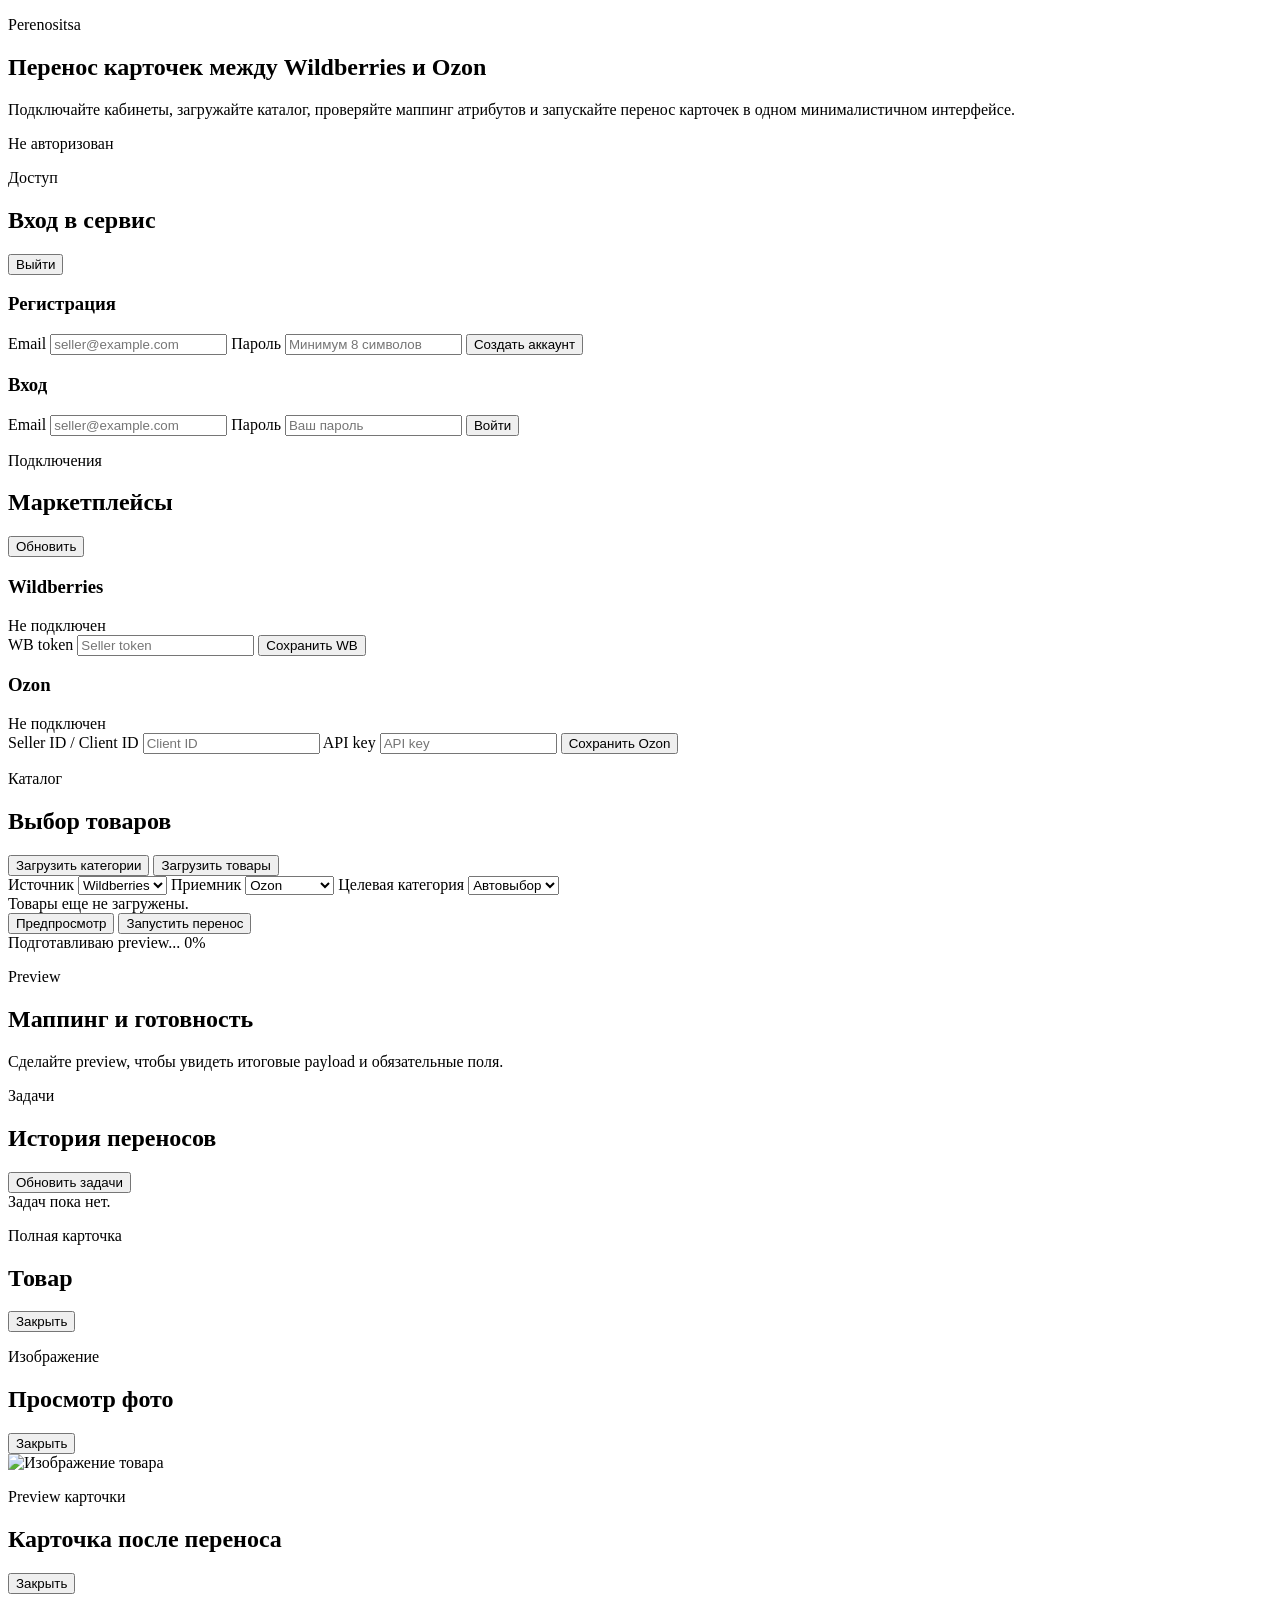
==== app/static/index.html @ 12fd237d "Initial commit" ====
<!doctype html>
<html lang="ru">
  <head>
    <meta charset="utf-8" />
    <meta name="viewport" content="width=device-width, initial-scale=1" />
    <title>Perenositsa</title>
    <link rel="stylesheet" href="/static/app.css?v=9" />
  </head>
  <body>
    <div class="page-glow page-glow-left"></div>
    <div class="page-glow page-glow-right"></div>

    <main class="app-shell">
      <section class="hero">
        <div class="hero-copy">
          <p class="eyebrow">Perenositsa</p>
          <h1>Перенос карточек между Wildberries и Ozon</h1>
          <p class="hero-text">
            Подключайте кабинеты, загружайте каталог, проверяйте маппинг атрибутов и запускайте перенос
            карточек в одном минималистичном интерфейсе.
          </p>
        </div>
        <div class="hero-status" id="sessionStatus">Не авторизован</div>
      </section>

      <section class="panel auth-panel" id="authPanel">
        <div class="panel-head">
          <div>
            <p class="panel-kicker">Доступ</p>
            <h2>Вход в сервис</h2>
          </div>
          <button class="ghost-button hidden" id="logoutButton" type="button">Выйти</button>
        </div>

        <div class="auth-grid">
          <form class="form-card" id="registerForm">
            <h3>Регистрация</h3>
            <label>
              <span>Email</span>
              <input name="email" type="email" placeholder="seller@example.com" required />
            </label>
            <label>
              <span>Пароль</span>
              <input name="password" type="password" placeholder="Минимум 8 символов" required />
            </label>
            <button class="primary-button" type="submit">Создать аккаунт</button>
          </form>

          <form class="form-card" id="loginForm">
            <h3>Вход</h3>
            <label>
              <span>Email</span>
              <input name="email" type="email" placeholder="seller@example.com" required />
            </label>
            <label>
              <span>Пароль</span>
              <input name="password" type="password" placeholder="Ваш пароль" required />
            </label>
            <button class="secondary-button" type="submit">Войти</button>
          </form>
        </div>
      </section>

      <section class="workspace hidden" id="workspace">
        <section class="panel">
          <div class="panel-head">
            <div>
              <p class="panel-kicker">Подключения</p>
              <h2>Маркетплейсы</h2>
            </div>
            <button class="ghost-button" id="refreshConnectionsButton" type="button">Обновить</button>
          </div>

          <div class="cards-grid">
            <article class="credential-card">
              <div class="marketplace-line">
                <h3>Wildberries</h3>
                <span class="badge badge-neutral" id="wbConnectionBadge">Не подключен</span>
              </div>
              <form id="wbConnectionForm">
                <label>
                  <span>WB token</span>
                  <input name="token" type="password" placeholder="Seller token" required />
                </label>
                <button class="primary-button" type="submit">Сохранить WB</button>
              </form>
              <div class="masked-value" id="wbMasked"></div>
            </article>

            <article class="credential-card">
              <div class="marketplace-line">
                <h3>Ozon</h3>
                <span class="badge badge-neutral" id="ozonConnectionBadge">Не подключен</span>
              </div>
              <form id="ozonConnectionForm">
                <label>
                  <span>Seller ID / Client ID</span>
                  <input name="client_id" type="text" placeholder="Client ID" required />
                </label>
                <label>
                  <span>API key</span>
                  <input name="api_key" type="password" placeholder="API key" required />
                </label>
                <button class="primary-button" type="submit">Сохранить Ozon</button>
              </form>
              <div class="masked-value" id="ozonMasked"></div>
            </article>
          </div>
        </section>

        <section class="panel">
          <div class="panel-head">
            <div>
              <p class="panel-kicker">Каталог</p>
              <h2>Выбор товаров</h2>
            </div>
            <div class="inline-actions">
              <button class="ghost-button" id="loadCategoriesButton" type="button">Загрузить категории</button>
              <button class="primary-button" id="loadProductsButton" type="button">Загрузить товары</button>
            </div>
          </div>

          <div class="toolbar-grid">
            <label>
              <span>Источник</span>
              <select id="sourceMarketplace">
                <option value="wb">Wildberries</option>
                <option value="ozon">Ozon</option>
              </select>
            </label>
            <label>
              <span>Приемник</span>
              <select id="targetMarketplace">
                <option value="ozon">Ozon</option>
                <option value="wb">Wildberries</option>
              </select>
            </label>
            <label>
              <span>Целевая категория</span>
              <select id="targetCategorySelect">
                <option value="">Автовыбор</option>
              </select>
            </label>
          </div>

          <div class="selection-bar">
            <div id="catalogSummary">Товары еще не загружены.</div>
            <div class="inline-actions">
              <button class="ghost-button" id="previewButton" type="button">Предпросмотр</button>
              <button class="primary-button" id="launchButton" type="button">Запустить перенос</button>
            </div>
          </div>

          <div class="progress-panel hidden" id="previewProgressPanel" aria-live="polite">
            <div class="progress-line">
              <div class="progress-fill" id="previewProgressFill"></div>
            </div>
            <div class="progress-meta">
              <span id="previewProgressText">Подготавливаю preview...</span>
              <span id="previewProgressValue">0%</span>
            </div>
          </div>
          <div class="product-grid" id="productGrid"></div>
        </section>

        <section class="panel">
          <div class="panel-head">
            <div>
              <p class="panel-kicker">Preview</p>
              <h2>Маппинг и готовность</h2>
            </div>
          </div>
          <div class="preview-list" id="previewList">
            <div class="empty-state">Сделайте preview, чтобы увидеть итоговые payload и обязательные поля.</div>
          </div>
        </section>

        <section class="panel">
          <div class="panel-head">
            <div>
              <p class="panel-kicker">Задачи</p>
              <h2>История переносов</h2>
            </div>
            <button class="ghost-button" id="refreshJobsButton" type="button">Обновить задачи</button>
          </div>
          <div class="jobs-list" id="jobsList">
            <div class="empty-state">Задач пока нет.</div>
          </div>
        </section>
      </section>
    </main>

    <section class="modal hidden" id="productModal">
      <div class="modal-backdrop" id="modalBackdrop"></div>
      <div class="modal-card">
        <div class="panel-head">
          <div>
            <p class="panel-kicker">Полная карточка</p>
            <h2 id="modalTitle">Товар</h2>
          </div>
          <button class="ghost-button" id="closeModalButton" type="button">Закрыть</button>
        </div>
        <div class="modal-content" id="modalContent"></div>
      </div>
    </section>

    <section class="modal hidden" id="imageModal">
      <div class="modal-backdrop" id="imageModalBackdrop"></div>
      <div class="modal-card image-modal-card">
        <div class="panel-head">
          <div>
            <p class="panel-kicker">Изображение</p>
            <h2>Просмотр фото</h2>
          </div>
          <button class="ghost-button" id="closeImageModalButton" type="button">Закрыть</button>
        </div>
        <img class="zoomed-image" id="zoomedImage" alt="Изображение товара" />
      </div>
    </section>

    <aside class="toast hidden" id="toast"></aside>

    <section class="modal hidden" id="previewCardModal">
      <div class="modal-backdrop" id="previewCardBackdrop"></div>
      <div class="modal-card">
        <div class="panel-head">
          <div>
            <p class="panel-kicker">Preview карточки</p>
            <h2 id="previewCardTitle">Карточка после переноса</h2>
          </div>
          <button class="ghost-button" id="closePreviewCardButton" type="button">Закрыть</button>
        </div>
        <div class="modal-content" id="previewCardContent"></div>
      </div>
    </section>

    <script src="/static/app.js?v=14"></script>
  </body>
</html>
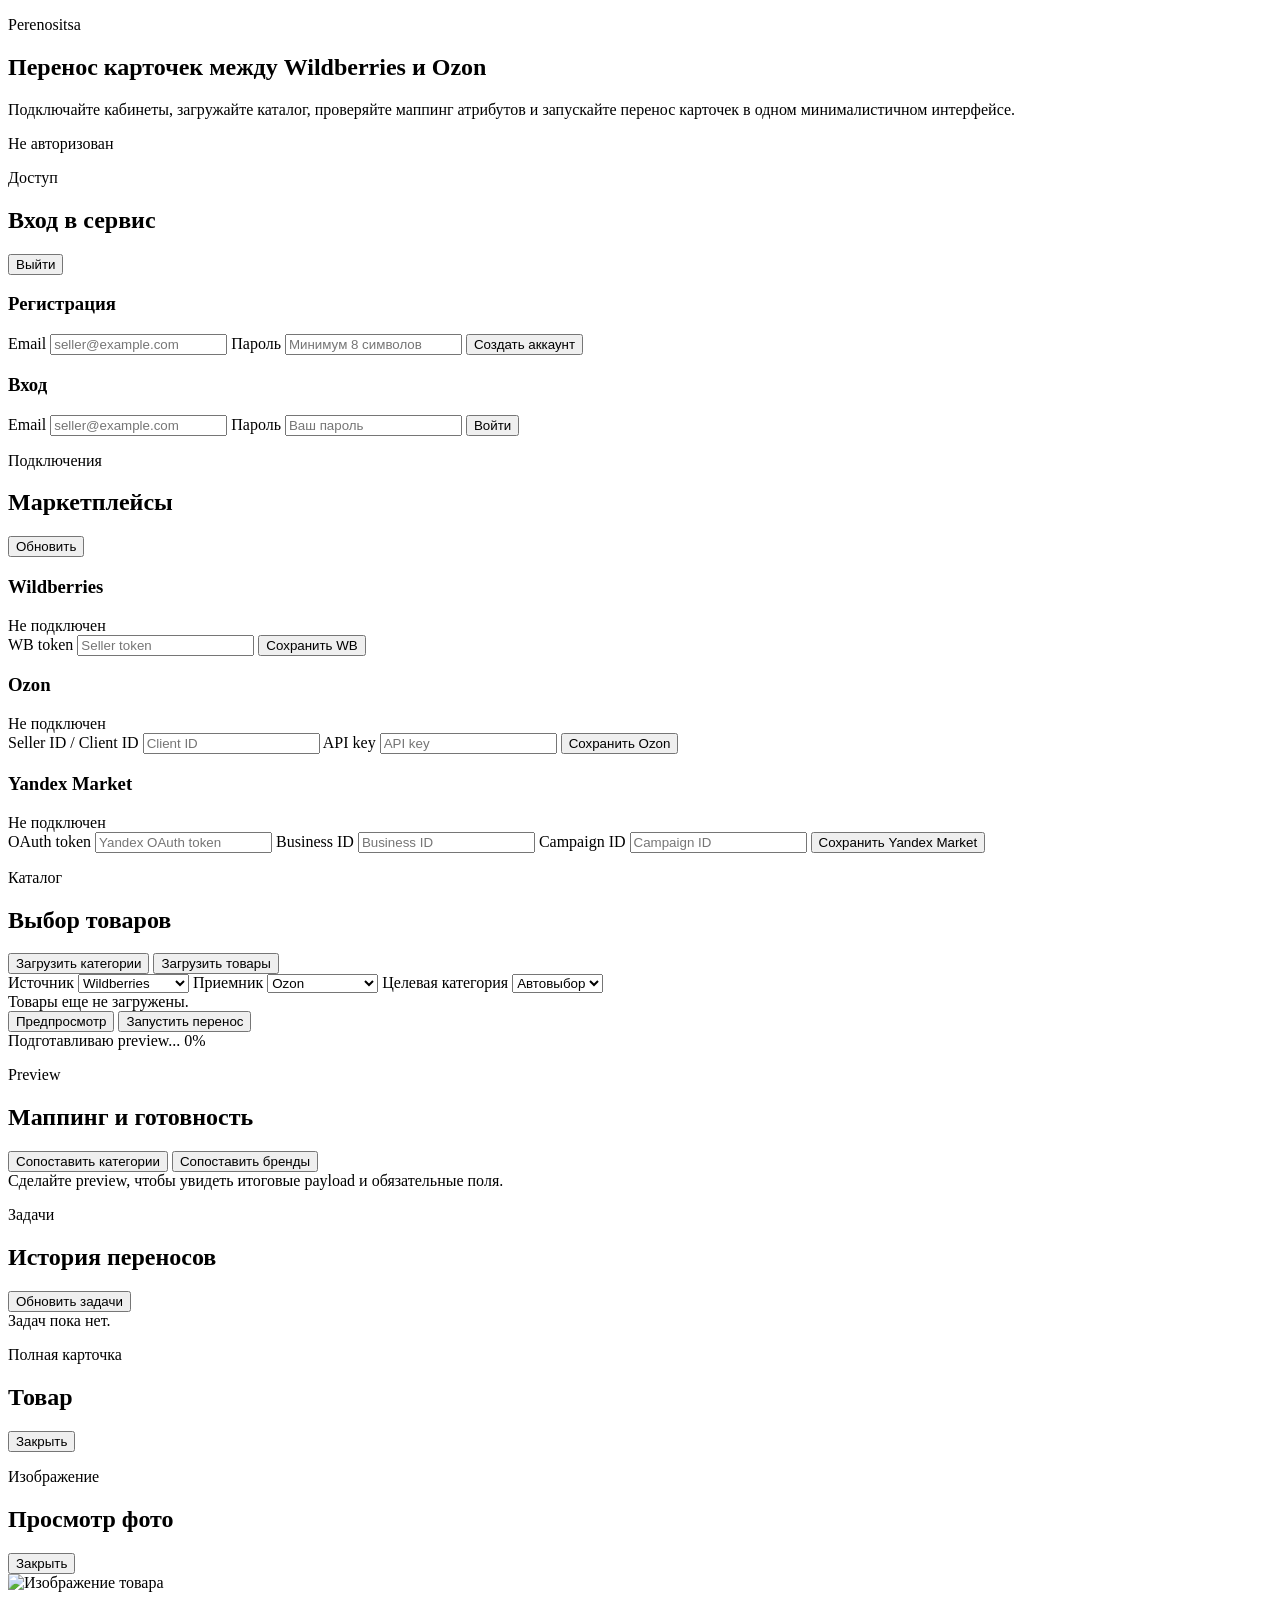
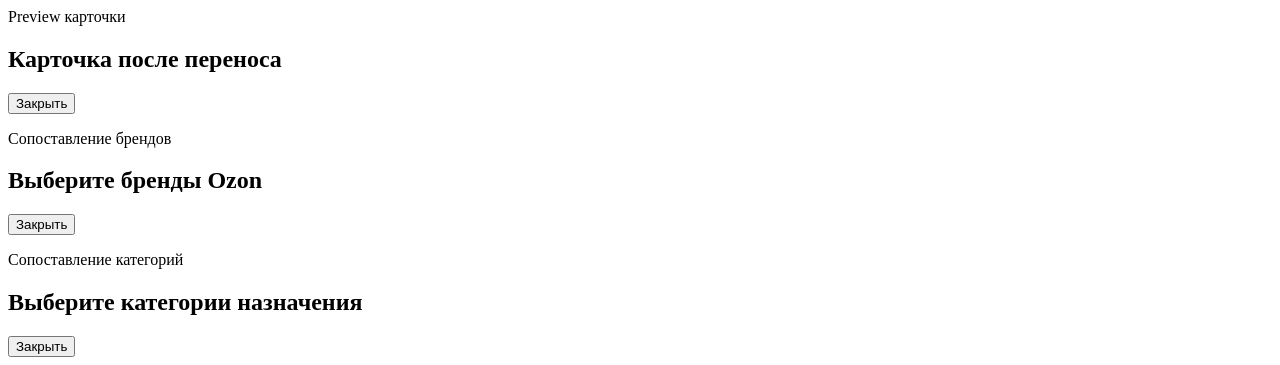
==== commit 0e161e86: "Обновить README и закоммитить" ====
--- a/app/static/index.html
+++ b/app/static/index.html
@@ -4,7 +4,7 @@
     <meta charset="utf-8" />
     <meta name="viewport" content="width=device-width, initial-scale=1" />
     <title>Perenositsa</title>
-    <link rel="stylesheet" href="/static/app.css?v=9" />
+    <link rel="stylesheet" href="/static/app.css?v=11" />
   </head>
   <body>
     <div class="page-glow page-glow-left"></div>
@@ -105,6 +105,29 @@
               </form>
               <div class="masked-value" id="ozonMasked"></div>
             </article>
+
+            <article class="credential-card">
+              <div class="marketplace-line">
+                <h3>Yandex Market</h3>
+                <span class="badge badge-neutral" id="yandexMarketConnectionBadge">Не подключен</span>
+              </div>
+              <form id="yandexMarketConnectionForm">
+                <label>
+                  <span>OAuth token</span>
+                  <input name="token" type="password" placeholder="Yandex OAuth token" required />
+                </label>
+                <label>
+                  <span>Business ID</span>
+                  <input name="business_id" type="number" inputmode="numeric" placeholder="Business ID" required />
+                </label>
+                <label>
+                  <span>Campaign ID</span>
+                  <input name="campaign_id" type="number" inputmode="numeric" placeholder="Campaign ID" required />
+                </label>
+                <button class="primary-button" type="submit">Сохранить Yandex Market</button>
+              </form>
+              <div class="masked-value" id="yandexMarketMasked"></div>
+            </article>
           </div>
         </section>
 
@@ -126,6 +149,7 @@
               <select id="sourceMarketplace">
                 <option value="wb">Wildberries</option>
                 <option value="ozon">Ozon</option>
+                <option value="yandex_market">Yandex Market</option>
               </select>
             </label>
             <label>
@@ -133,6 +157,7 @@
               <select id="targetMarketplace">
                 <option value="ozon">Ozon</option>
                 <option value="wb">Wildberries</option>
+                <option value="yandex_market">Yandex Market</option>
               </select>
             </label>
             <label>
@@ -169,6 +194,10 @@
               <p class="panel-kicker">Preview</p>
               <h2>Маппинг и готовность</h2>
             </div>
+            <div class="inline-actions">
+              <button class="secondary-button hidden" id="categoryMappingButton" type="button">Сопоставить категории</button>
+              <button class="secondary-button hidden" id="brandMappingButton" type="button">Сопоставить бренды</button>
+            </div>
           </div>
           <div class="preview-list" id="previewList">
             <div class="empty-state">Сделайте preview, чтобы увидеть итоговые payload и обязательные поля.</div>
@@ -234,6 +263,34 @@
       </div>
     </section>
 
-    <script src="/static/app.js?v=14"></script>
+    <section class="modal hidden" id="brandMappingModal">
+      <div class="modal-backdrop" id="brandMappingBackdrop"></div>
+      <div class="modal-card">
+        <div class="panel-head">
+          <div>
+            <p class="panel-kicker">Сопоставление брендов</p>
+            <h2 id="brandMappingTitle">Выберите бренды Ozon</h2>
+          </div>
+          <button class="ghost-button" id="closeBrandMappingButton" type="button">Закрыть</button>
+        </div>
+        <div class="modal-content" id="brandMappingContent"></div>
+      </div>
+    </section>
+
+    <section class="modal hidden" id="categoryMappingModal">
+      <div class="modal-backdrop" id="categoryMappingBackdrop"></div>
+      <div class="modal-card">
+        <div class="panel-head">
+          <div>
+            <p class="panel-kicker">Сопоставление категорий</p>
+            <h2 id="categoryMappingTitle">Выберите категории назначения</h2>
+          </div>
+          <button class="ghost-button" id="closeCategoryMappingButton" type="button">Закрыть</button>
+        </div>
+        <div class="modal-content" id="categoryMappingContent"></div>
+      </div>
+    </section>
+
+    <script src="/static/app.js?v=16"></script>
   </body>
 </html>
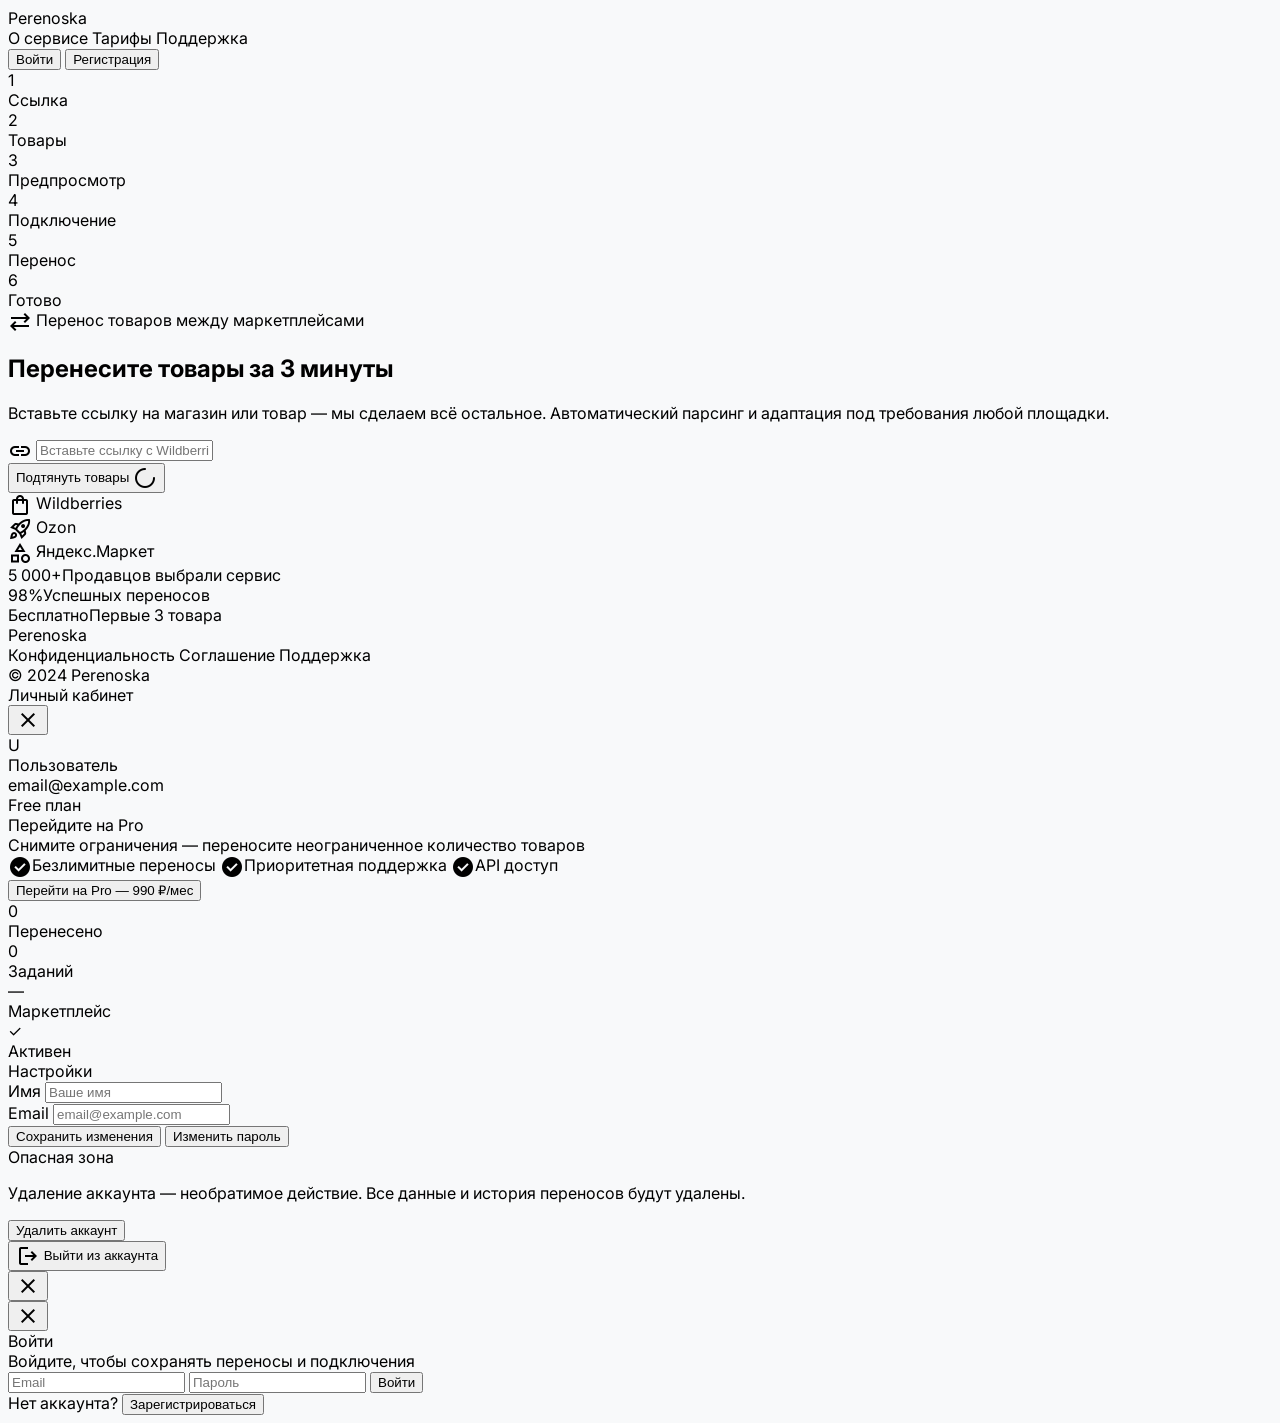
==== commit eef2d009: "feat: добавить публичный fetch, редизайн UI и OAuth-авторизацию Ozon - Новый эндпоинт POST /api/v1/p" ====
--- a/app/static/index.html
+++ b/app/static/index.html
@@ -1,296 +1,1204 @@
-<!doctype html>
-<html lang="ru">
-  <head>
-    <meta charset="utf-8" />
-    <meta name="viewport" content="width=device-width, initial-scale=1" />
-    <title>Perenositsa</title>
-    <link rel="stylesheet" href="/static/app.css?v=11" />
-  </head>
-  <body>
-    <div class="page-glow page-glow-left"></div>
-    <div class="page-glow page-glow-right"></div>
-
-    <main class="app-shell">
-      <section class="hero">
-        <div class="hero-copy">
-          <p class="eyebrow">Perenositsa</p>
-          <h1>Перенос карточек между Wildberries и Ozon</h1>
-          <p class="hero-text">
-            Подключайте кабинеты, загружайте каталог, проверяйте маппинг атрибутов и запускайте перенос
-            карточек в одном минималистичном интерфейсе.
+<!DOCTYPE html>
+<html lang="ru" class="light">
+<head>
+<meta charset="utf-8"/>
+<meta name="viewport" content="width=device-width, initial-scale=1.0"/>
+<title>Perenoska — Перенос товаров между маркетплейсами</title>
+<script src="https://cdn.tailwindcss.com?plugins=forms,container-queries"></script>
+<link href="https://fonts.googleapis.com/css2?family=Inter:wght@300;400;500;600;700;800;900&display=swap" rel="stylesheet"/>
+<link href="https://fonts.googleapis.com/css2?family=Material+Symbols+Outlined:wght,FILL@100..700,0..1&display=swap" rel="stylesheet"/>
+<script id="tailwind-config">
+  tailwind.config = {
+    darkMode: "class",
+    theme: {
+      extend: {
+        colors: {
+          "primary": "#4648d4",
+          "primary-container": "#6063ee",
+          "primary-fixed": "#e1e0ff",
+          "primary-fixed-dim": "#c0c1ff",
+          "on-primary": "#ffffff",
+          "on-primary-fixed": "#07006c",
+          "on-primary-fixed-variant": "#2f2ebe",
+          "secondary": "#6b38d4",
+          "secondary-container": "#8455ef",
+          "secondary-fixed": "#e9ddff",
+          "on-secondary": "#ffffff",
+          "on-secondary-fixed": "#23005c",
+          "background": "#f8f9fa",
+          "surface": "#f8f9fa",
+          "surface-container": "#edeeef",
+          "surface-container-low": "#f3f4f5",
+          "surface-container-high": "#e7e8e9",
+          "surface-container-highest": "#e1e3e4",
+          "surface-container-lowest": "#ffffff",
+          "on-surface": "#191c1d",
+          "on-surface-variant": "#464554",
+          "outline": "#767586",
+          "outline-variant": "#c7c4d7",
+          "inverse-primary": "#c0c1ff",
+        },
+        fontFamily: { "headline": ["Inter"], "body": ["Inter"], "label": ["Inter"] },
+        borderRadius: {"DEFAULT": "0.25rem", "lg": "0.5rem", "xl": "0.75rem", "full": "9999px"},
+      },
+    },
+  }
+</script>
+<style>
+  body { font-family: 'Inter', sans-serif; background-color: #f8f9fa; }
+  .material-symbols-outlined { font-variation-settings: 'FILL' 0, 'wght' 400, 'GRAD' 0, 'opsz' 24; vertical-align: middle; }
+  .screen { display: none; }
+  .screen.active { display: block; }
+  .screen:not(.active) .fixed, .screen:not(.active) [class*="fixed"] { pointer-events: none !important; visibility: hidden !important; }
+  .progress-ring-circle { transition: stroke-dashoffset 0.5s ease; transform: rotate(-90deg); transform-origin: 50% 50%; }
+  @keyframes spin { to { transform: rotate(360deg); } }
+  .animate-spin { animation: spin 1s linear infinite; }
+  @keyframes pulse { 0%,100%{opacity:1} 50%{opacity:.5} }
+  .animate-pulse { animation: pulse 2s cubic-bezier(.4,0,.6,1) infinite; }
+  @keyframes bounce-in { 0%{transform:scale(.3);opacity:0} 50%{transform:scale(1.05)} 70%{transform:scale(.9)} 100%{transform:scale(1);opacity:1} }
+  .bounce-in { animation: bounce-in .6s cubic-bezier(.215,.61,.355,1) forwards; }
+  .product-card.selected { outline: 2px solid #4648d4; background-color: #f0f0ff; }
+</style>
+</head>
+<body class="text-on-surface min-h-screen">
+
+<!-- TOPNAV -->
+<nav id="topnav" class="fixed top-0 w-full z-50 bg-white/80 backdrop-blur-xl shadow-sm">
+  <div class="flex justify-between items-center h-16 px-4 md:px-8 max-w-7xl mx-auto gap-2">
+    <div class="text-xl md:text-2xl font-black tracking-tighter text-indigo-600 cursor-pointer flex-shrink-0" onclick="goToScreen(1)">Perenoska</div>
+    <div class="flex items-center gap-1 md:gap-6">
+      <a class="text-xs md:text-sm font-medium text-slate-500 hover:text-indigo-500 transition-colors cursor-pointer px-2 py-1 rounded-lg hover:bg-indigo-50" onclick="openInfoModal('about')">О сервисе</a>
+      <a class="text-xs md:text-sm font-medium text-slate-500 hover:text-indigo-500 transition-colors cursor-pointer px-2 py-1 rounded-lg hover:bg-indigo-50" onclick="openInfoModal('pricing')">Тарифы</a>
+      <a class="text-xs md:text-sm font-medium text-slate-500 hover:text-indigo-500 transition-colors cursor-pointer px-2 py-1 rounded-lg hover:bg-indigo-50" onclick="openInfoModal('support')">Поддержка</a>
+    </div>
+    <div id="nav-auth-area" class="flex items-center gap-2 md:gap-4 flex-shrink-0">
+      <button onclick="openAuthModal('login')" class="text-xs md:text-sm font-medium text-slate-500 hover:text-indigo-500 transition-colors">Войти</button>
+      <button onclick="openAuthModal('register')" class="bg-primary hover:bg-primary-container text-white px-3 md:px-5 py-2 rounded-full text-xs md:text-sm font-medium transition-colors">Регистрация</button>
+    </div>
+  </div>
+</nav>
+
+<!-- PROGRESS BAR -->
+<div id="progress-bar" class="hidden fixed top-16 w-full z-40 bg-white border-b border-surface-container py-4 shadow-sm">
+  <div class="max-w-2xl mx-auto px-8">
+    <div class="flex items-center justify-between relative">
+      <div class="absolute top-5 left-0 w-full h-0.5 bg-surface-container z-0"></div>
+      <div id="progress-fill" class="absolute top-5 left-0 h-0.5 bg-primary z-0 transition-all duration-500" style="width:0%"></div>
+      <div class="step-item relative z-10 flex flex-col items-center gap-1 cursor-pointer" data-step="1" onclick="stepNav(1)">
+        <div class="step-circle w-10 h-10 rounded-full flex items-center justify-center text-xs font-bold outline outline-4 outline-white bg-primary text-white transition-all">1</div>
+        <span class="step-label text-[10px] font-bold uppercase tracking-wider text-primary">Ссылка</span>
+      </div>
+      <div class="step-item relative z-10 flex flex-col items-center gap-1 cursor-pointer" data-step="2" onclick="stepNav(2)">
+        <div class="step-circle w-10 h-10 rounded-full flex items-center justify-center text-xs font-bold outline outline-4 outline-white bg-surface-container text-outline transition-all">2</div>
+        <span class="step-label text-[10px] font-bold uppercase tracking-wider text-outline">Товары</span>
+      </div>
+      <div class="step-item relative z-10 flex flex-col items-center gap-1 cursor-pointer" data-step="3" onclick="stepNav(3)">
+        <div class="step-circle w-10 h-10 rounded-full flex items-center justify-center text-xs font-bold outline outline-4 outline-white bg-surface-container text-outline transition-all">3</div>
+        <span class="step-label text-[10px] font-bold uppercase tracking-wider text-outline">Предпросмотр</span>
+      </div>
+      <div class="step-item relative z-10 flex flex-col items-center gap-1 cursor-pointer" data-step="4" onclick="stepNav(4)">
+        <div class="step-circle w-10 h-10 rounded-full flex items-center justify-center text-xs font-bold outline outline-4 outline-white bg-surface-container text-outline transition-all">4</div>
+        <span class="step-label text-[10px] font-bold uppercase tracking-wider text-outline">Подключение</span>
+      </div>
+      <div class="step-item relative z-10 flex flex-col items-center gap-1 cursor-pointer" data-step="5" onclick="stepNav(5)">
+        <div class="step-circle w-10 h-10 rounded-full flex items-center justify-center text-xs font-bold outline outline-4 outline-white bg-surface-container text-outline transition-all">5</div>
+        <span class="step-label text-[10px] font-bold uppercase tracking-wider text-outline">Перенос</span>
+      </div>
+      <div class="step-item relative z-10 flex flex-col items-center gap-1 cursor-pointer" data-step="6" onclick="stepNav(6)">
+        <div class="step-circle w-10 h-10 rounded-full flex items-center justify-center text-xs font-bold outline outline-4 outline-white bg-surface-container text-outline transition-all">6</div>
+        <span class="step-label text-[10px] font-bold uppercase tracking-wider text-outline">Готово</span>
+      </div>
+    </div>
+  </div>
+</div>
+
+<!-- ===== SCREEN 1: HERO ===== -->
+<div id="screen-1" class="screen active pt-16">
+  <section class="relative min-h-[88vh] flex items-center overflow-hidden bg-surface">
+    <div class="absolute top-0 right-0 -translate-y-1/3 translate-x-1/4 w-[700px] h-[700px] bg-gradient-to-br from-primary/5 to-secondary/10 rounded-full blur-3xl pointer-events-none"></div>
+    <div class="max-w-7xl mx-auto px-8 py-24 relative z-10 w-full">
+      <div class="max-w-3xl">
+        <div class="inline-flex items-center px-4 py-1.5 rounded-full bg-secondary-fixed text-on-secondary-fixed mb-8">
+          <span class="material-symbols-outlined text-[18px] mr-2">sync_alt</span>
+          <span class="text-[11px] font-semibold uppercase tracking-widest">Перенос товаров между маркетплейсами</span>
+        </div>
+        <h1 class="text-6xl font-bold text-on-surface mb-6 leading-tight">
+          Перенесите товары за
+          <span class="bg-clip-text text-transparent bg-gradient-to-r from-primary to-secondary"> 3 минуты</span>
+        </h1>
+        <p class="text-lg text-on-surface-variant leading-relaxed mb-10 max-w-2xl">
+          Вставьте ссылку на магазин или товар — мы сделаем всё остальное. Автоматический парсинг и адаптация под требования любой площадки.
+        </p>
+        <div class="bg-surface-container-lowest p-2 rounded-2xl shadow-sm border border-outline-variant/10 mb-5">
+          <div class="flex flex-col md:flex-row gap-3">
+            <div class="flex-grow flex items-center px-4 bg-surface-container-low rounded-xl focus-within:ring-2 focus-within:ring-primary/40 transition-all">
+              <span class="material-symbols-outlined text-outline mr-3 flex-shrink-0">link</span>
+              <input id="url-input" class="w-full h-14 bg-transparent border-none focus:ring-0 text-on-surface placeholder:text-outline font-medium text-base" placeholder="Вставьте ссылку с Wildberries, Ozon или Яндекс.Маркет..." type="text"/>
+            </div>
+            <button id="fetch-btn" onclick="fetchProducts()" class="bg-gradient-to-br from-primary to-secondary text-white px-10 h-14 rounded-full font-semibold shadow-lg shadow-primary/20 hover:shadow-primary/30 active:scale-95 transition-all flex items-center justify-center gap-2 whitespace-nowrap">
+              <span id="fetch-btn-text">Подтянуть товары</span>
+              <span id="fetch-spinner" class="material-symbols-outlined text-[20px] animate-spin hidden">progress_activity</span>
+            </button>
+          </div>
+        </div>
+        <div id="fetch-error" class="hidden mb-4 px-4 py-3 bg-red-50 border border-red-200 rounded-xl text-red-700 text-sm font-medium"></div>
+        <div class="flex flex-wrap gap-3">
+          <div class="flex items-center h-8 px-4 rounded-full bg-[#C41C7E]/10 text-[#C41C7E]">
+            <span class="material-symbols-outlined text-[16px] mr-2">shopping_bag</span>
+            <span class="text-[11px] font-bold uppercase tracking-tight">Wildberries</span>
+          </div>
+          <div class="flex items-center h-8 px-4 rounded-full bg-[#005BFF]/10 text-[#005BFF]">
+            <span class="material-symbols-outlined text-[16px] mr-2">rocket_launch</span>
+            <span class="text-[11px] font-bold uppercase tracking-tight">Ozon</span>
+          </div>
+          <div class="flex items-center h-8 px-4 rounded-full bg-[#FC3F1D]/10 text-[#FC3F1D]">
+            <span class="material-symbols-outlined text-[16px] mr-2">category</span>
+            <span class="text-[11px] font-bold uppercase tracking-tight">Яндекс.Маркет</span>
+          </div>
+        </div>
+      </div>
+    </div>
+  </section>
+  <section class="bg-surface-container-low py-16">
+    <div class="max-w-7xl mx-auto px-8 grid grid-cols-1 md:grid-cols-3 gap-10">
+      <div><span class="text-4xl font-bold text-on-surface block mb-2">5 000+</span><span class="text-on-surface-variant font-medium">Продавцов выбрали сервис</span></div>
+      <div><span class="text-4xl font-bold text-on-surface block mb-2">98%</span><span class="text-on-surface-variant font-medium">Успешных переносов</span></div>
+      <div><span class="text-4xl font-bold text-primary block mb-2">Бесплатно</span><span class="text-on-surface-variant font-medium">Первые 3 товара</span></div>
+    </div>
+  </section>
+  <footer class="border-t border-slate-200 bg-slate-50">
+    <div class="flex flex-col md:flex-row justify-between items-center py-10 px-8 max-w-7xl mx-auto gap-4">
+      <div class="text-lg font-bold text-slate-900">Perenoska</div>
+      <div class="flex gap-8">
+        <a class="text-xs font-semibold uppercase tracking-wider text-slate-500 hover:text-indigo-500 cursor-pointer" onclick="openInfoModal('privacy')">Конфиденциальность</a>
+        <a class="text-xs font-semibold uppercase tracking-wider text-slate-500 hover:text-indigo-500 cursor-pointer" onclick="openInfoModal('terms')">Соглашение</a>
+        <a class="text-xs font-semibold uppercase tracking-wider text-slate-500 hover:text-indigo-500 cursor-pointer" onclick="openInfoModal('support')">Поддержка</a>
+      </div>
+      <span class="text-xs text-slate-400">© 2024 Perenoska</span>
+    </div>
+  </footer>
+</div>
+
+<!-- ===== SCREEN 2: PRODUCTS ===== -->
+<div id="screen-2" class="screen pt-36 pb-36">
+  <main class="max-w-[1200px] mx-auto px-8">
+    <div class="mb-8">
+      <h1 class="text-4xl font-extrabold tracking-tight text-on-surface mb-3">Товары из вашего магазина</h1>
+      <div class="flex items-center gap-3 flex-wrap">
+        <span id="s2-marketplace-badge" class="px-3 py-1 bg-secondary-container text-white text-[10px] font-bold uppercase tracking-wider rounded-full">Wildberries</span>
+        <p class="text-on-surface-variant font-medium">Найдено: <span id="s2-total" class="text-primary font-bold">0 товаров</span></p>
+      </div>
+    </div>
+    <div class="mb-8 p-2 bg-surface-container-lowest rounded-xl flex flex-wrap md:flex-nowrap items-center gap-4 shadow-sm">
+      <div class="relative flex-grow">
+        <span class="material-symbols-outlined absolute left-4 top-1/2 -translate-y-1/2 text-outline">search</span>
+        <input id="s2-search" oninput="filterProducts()" class="w-full pl-12 pr-4 py-3 bg-surface-container-low border-none rounded-lg focus:ring-2 focus:ring-primary/20 placeholder:text-outline/60 text-sm" placeholder="Поиск по названию" type="text"/>
+      </div>
+      <div class="flex items-center gap-3 shrink-0">
+        <div class="px-5 py-3 bg-primary-fixed text-on-primary-fixed rounded-lg text-sm font-bold flex items-center gap-2">
+          Выбрано <span id="s2-selected-count" class="bg-primary text-white w-6 h-6 flex items-center justify-center rounded-full text-[10px] font-bold">0</span>
+        </div>
+      </div>
+    </div>
+    <div id="products-grid" class="grid grid-cols-1 md:grid-cols-2 lg:grid-cols-3 gap-6"></div>
+    <div id="s2-empty" class="hidden text-center py-20 text-on-surface-variant">
+      <span class="material-symbols-outlined text-6xl mb-4 block">inventory_2</span>
+      <p class="text-lg font-medium">Товары не найдены</p>
+    </div>
+  </main>
+  <div class="fixed bottom-0 left-0 right-0 bg-white/95 backdrop-blur-md z-40 border-t border-outline-variant/10 shadow-xl">
+    <div class="max-w-[1200px] mx-auto px-8 py-5 flex items-center justify-between">
+      <div class="flex items-center gap-4">
+        <div class="w-12 h-12 rounded-full bg-primary/10 flex items-center justify-center flex-shrink-0">
+          <span class="material-symbols-outlined text-primary" style="font-variation-settings:'FILL' 1">shopping_bag</span>
+        </div>
+        <div>
+          <p class="text-on-surface font-bold text-lg leading-tight"><span id="s2-selected-count-bar">0</span> товаров выбрано</p>
+          <p class="text-xs font-semibold text-outline uppercase tracking-wider">Будут перенесены на другую площадку</p>
+        </div>
+      </div>
+      <div class="flex items-center gap-4">
+        <button onclick="goToScreen(1)" class="px-8 py-4 bg-surface-container-high text-on-surface font-bold rounded-full hover:bg-surface-container-highest active:scale-95 transition-all">Назад</button>
+        <button id="s2-continue-btn" onclick="goToPreview()" disabled class="px-10 py-4 bg-gradient-to-br from-primary to-secondary text-white font-bold rounded-full shadow-lg disabled:opacity-40 disabled:cursor-not-allowed active:scale-95 transition-all">Продолжить →</button>
+      </div>
+    </div>
+  </div>
+</div>
+
+<!-- ===== SCREEN 3: PREVIEW ===== -->
+<div id="screen-3" class="screen pt-36 pb-36">
+  <main class="max-w-[1440px] mx-auto px-8 py-8">
+    <div class="mb-10 text-center">
+      <h1 class="text-4xl font-black tracking-tight mb-2">Предпросмотр карточки</h1>
+      <p class="text-on-surface-variant max-w-lg mx-auto">Проверьте, как товар будет выглядеть на целевой площадке</p>
+    </div>
+    <div class="grid grid-cols-1 md:grid-cols-2 gap-8">
+      <div class="flex flex-col gap-4">
+        <div class="flex items-center gap-3 px-2">
+          <span class="material-symbols-outlined text-primary" style="font-variation-settings:'FILL' 1">dataset</span>
+          <h2 class="text-lg font-bold">Исходная карточка (Wildberries)</h2>
+        </div>
+        <div class="bg-surface-container-lowest rounded-xl shadow-sm overflow-hidden border border-outline-variant/10">
+          <div class="p-6">
+            <div class="flex gap-5 mb-6">
+              <div class="w-36 h-48 rounded-lg overflow-hidden bg-surface-container-low flex-shrink-0 flex items-center justify-center">
+                <img id="s3-src-img" class="w-full h-full object-cover hidden" src="" alt=""/>
+                <span id="s3-src-img-placeholder" class="material-symbols-outlined text-5xl text-outline">image</span>
+              </div>
+              <div class="flex flex-col gap-2 min-w-0">
+                <span class="text-[10px] text-outline uppercase font-bold tracking-widest">Источник</span>
+                <h3 id="s3-src-title" class="text-xl font-bold leading-tight"></h3>
+                <div id="s3-src-price" class="text-2xl font-black text-indigo-600"></div>
+                <p id="s3-src-desc" class="text-sm text-on-surface-variant leading-relaxed mt-2 line-clamp-3"></p>
+              </div>
+            </div>
+            <h4 class="text-xs font-extrabold uppercase tracking-widest text-slate-400 border-b border-surface-container pb-2 mb-4">ХАРАКТЕРИСТИКИ</h4>
+            <div id="s3-src-attrs" class="grid grid-cols-2 gap-y-3 text-sm"></div>
+          </div>
+        </div>
+      </div>
+      <div class="flex flex-col gap-4">
+        <div class="flex justify-between items-center px-2">
+          <div class="flex items-center gap-3">
+            <span class="material-symbols-outlined text-secondary" style="font-variation-settings:'FILL' 1">auto_awesome</span>
+            <h2 class="text-lg font-bold">Карточка для Ozon</h2>
+          </div>
+          <span class="bg-emerald-50 text-emerald-600 text-[10px] font-black px-3 py-1 rounded-full border border-emerald-100 uppercase">ГОТОВО</span>
+        </div>
+        <div class="bg-surface-container-lowest rounded-xl shadow-sm overflow-hidden border border-outline-variant/10 relative">
+          <div class="bg-emerald-500 text-white text-xs font-bold py-2 px-6 flex items-center justify-center gap-2">
+            <span class="material-symbols-outlined text-sm">verified</span>
+            Все поля заполнены автоматически
+          </div>
+          <div class="p-6">
+            <div class="flex gap-5 mb-6">
+              <div class="w-36 h-48 rounded-lg overflow-hidden bg-surface-container-low flex-shrink-0 relative flex items-center justify-center">
+                <img id="s3-dst-img" class="w-full h-full object-cover hidden" src="" alt=""/>
+                <span id="s3-dst-img-placeholder" class="material-symbols-outlined text-5xl text-outline">image</span>
+                <div class="absolute inset-0 bg-indigo-500/10 flex items-end justify-end p-2">
+                  <div class="bg-white/90 p-1 rounded-full shadow-sm">
+                    <span class="material-symbols-outlined text-indigo-600 text-sm">auto_fix_high</span>
+                  </div>
+                </div>
+              </div>
+              <div class="flex flex-col gap-2 min-w-0">
+                <div class="flex items-center gap-2">
+                  <span class="text-[10px] text-emerald-500 font-bold uppercase tracking-widest">SEO оптимизировано</span>
+                  <span class="material-symbols-outlined text-emerald-500 text-sm" style="font-variation-settings:'FILL' 1">check_circle</span>
+                </div>
+                <h3 id="s3-dst-title" class="text-xl font-bold leading-tight"></h3>
+                <div id="s3-dst-price" class="text-2xl font-black text-indigo-600"></div>
+                <div class="mt-2 bg-surface-container-low p-3 rounded-lg border-l-4 border-emerald-400">
+                  <p class="text-[13px] text-on-surface-variant italic leading-relaxed">Описание оптимизировано под поиск Ozon</p>
+                </div>
+              </div>
+            </div>
+            <h4 class="text-xs font-extrabold uppercase tracking-widest text-slate-400 border-b border-surface-container pb-2 mb-4">СПЕЦИФИКАЦИИ OZON</h4>
+            <div id="s3-dst-attrs" class="space-y-2"></div>
+          </div>
+        </div>
+      </div>
+    </div>
+  </main>
+  <div class="fixed bottom-0 left-0 w-full bg-white/90 backdrop-blur-xl border-t border-outline-variant/10 z-50">
+    <div class="max-w-[1440px] mx-auto h-24 px-12 flex items-center justify-between">
+      <button onclick="goToScreen(2)" class="flex items-center gap-2 text-on-surface-variant font-semibold hover:text-indigo-600 transition-colors px-6 py-3 rounded-full hover:bg-surface-container-low active:scale-95">
+        <span class="material-symbols-outlined">arrow_back</span>Назад
+      </button>
+      <button onclick="goToScreen(4)" class="bg-gradient-to-r from-primary to-primary-container text-white px-10 py-4 rounded-3xl font-bold shadow-lg shadow-indigo-200 flex items-center gap-3 hover:shadow-xl hover:-translate-y-0.5 active:scale-95 transition-all">
+        Перенести товар <span class="material-symbols-outlined">rocket_launch</span>
+      </button>
+    </div>
+  </div>
+</div>
+
+<!-- ===== SCREEN 4: CONNECT ===== -->
+<div id="screen-4" class="screen pt-36">
+  <main class="max-w-4xl mx-auto px-6 py-8">
+    <div class="text-center mb-12">
+      <h1 class="text-5xl font-black tracking-tight text-on-surface mb-4">Подключите Ozon</h1>
+      <p class="text-lg text-on-surface-variant max-w-xl mx-auto">Введите API-ключи из личного кабинета продавца</p>
+    </div>
+    <div class="space-y-6">
+      <!-- Основной способ: API Key -->
+      <div class="bg-surface-container-lowest p-10 rounded-2xl border-2 border-primary/20 relative shadow-sm overflow-hidden">
+        <div class="absolute top-0 right-0">
+          <div class="bg-primary-container text-white px-6 py-2 rounded-bl-2xl font-bold text-xs uppercase tracking-widest">Рекомендуем</div>
+        </div>
+        <div class="max-w-2xl mx-auto">
+          <div class="flex items-center gap-4 mb-6">
+            <div class="w-14 h-14 bg-primary/5 rounded-2xl flex items-center justify-center flex-shrink-0">
+              <span class="material-symbols-outlined text-3xl text-primary">key</span>
+            </div>
+            <div>
+              <h2 class="text-2xl font-bold text-on-surface">API-ключи Ozon Seller</h2>
+              <p class="text-sm text-on-surface-variant mt-0.5">Настройки → API → Ключи администратора</p>
+            </div>
+            <a href="https://seller.ozon.ru/app/settings/api-keys" target="_blank"
+               class="ml-auto flex-shrink-0 inline-flex items-center gap-1.5 px-4 py-2 text-sm font-semibold text-primary border border-primary/30 rounded-xl hover:bg-primary/5 transition-colors">
+              Открыть в Ozon
+              <span class="material-symbols-outlined text-base">open_in_new</span>
+            </a>
+          </div>
+          <!-- Инструкция -->
+          <div class="bg-primary/4 rounded-xl px-5 py-4 mb-6 text-sm text-on-surface-variant space-y-1">
+            <p class="font-semibold text-on-surface mb-2">Как получить ключи:</p>
+            <p>1. Перейдите в Ozon Seller → <strong>Настройки → API → Ключи администратора</strong></p>
+            <p>2. Нажмите «Сгенерировать ключ», выберите роль <strong>Admin read write</strong></p>
+            <p>3. Скопируйте <strong>Client ID</strong> и <strong>API Key</strong> и вставьте ниже</p>
+          </div>
+          <div class="grid md:grid-cols-2 gap-4 mb-5">
+            <div>
+              <label class="block text-[10px] font-bold uppercase tracking-widest text-on-surface-variant mb-1.5">Client ID</label>
+              <input id="api-client-id"
+                     class="w-full bg-surface-container-low border border-outline-variant/30 focus:border-primary focus:ring-1 focus:ring-primary/30 rounded-xl px-4 py-3 text-sm placeholder:text-outline/50 outline-none transition-all"
+                     placeholder="Например: 123456"
+                     type="text" autocomplete="off"/>
+            </div>
+            <div>
+              <label class="block text-[10px] font-bold uppercase tracking-widest text-on-surface-variant mb-1.5">API Key</label>
+              <input id="api-key"
+                     class="w-full bg-surface-container-low border border-outline-variant/30 focus:border-primary focus:ring-1 focus:ring-primary/30 rounded-xl px-4 py-3 text-sm placeholder:text-outline/50 outline-none transition-all"
+                     placeholder="xxxxxxxx-xxxx-xxxx-xxxx-xxxxxxxxxxxx"
+                     type="password" autocomplete="off"/>
+            </div>
+          </div>
+          <button onclick="connectViaAPI()"
+                  class="w-full py-4 bg-gradient-to-br from-primary to-primary-container text-white font-bold text-base rounded-2xl shadow-md shadow-primary/20 hover:scale-[1.01] active:scale-95 transition-all flex items-center justify-center gap-2">
+            <span class="material-symbols-outlined">link</span>
+            Подключить Ozon
+          </button>
+        </div>
+      </div>
+      <!-- Разделитель -->
+      <div class="flex items-center gap-6 py-2">
+        <div class="flex-1 h-px bg-outline-variant/30"></div>
+        <span class="text-xs font-bold uppercase tracking-widest text-outline">или загрузить файл</span>
+        <div class="flex-1 h-px bg-outline-variant/30"></div>
+      </div>
+      <!-- Загрузка файла -->
+      <div class="bg-surface-container-lowest p-8 rounded-2xl shadow-sm flex flex-col items-center justify-center text-center border-2 border-dashed border-outline-variant/40 hover:border-primary/40 transition-all group">
+        <div class="w-16 h-16 rounded-full bg-surface-container flex items-center justify-center mb-4 group-hover:bg-primary-fixed transition-colors">
+          <span class="material-symbols-outlined text-3xl text-on-surface-variant group-hover:text-primary transition-colors">cloud_upload</span>
+        </div>
+        <h3 class="text-lg font-bold text-on-surface mb-2">Загрузить файл</h3>
+        <p class="text-sm text-on-surface-variant mb-6 px-4">CSV или XLSX с товарами из кабинета Ozon</p>
+        <button class="px-8 py-3 bg-surface-container-high text-primary font-bold rounded-2xl hover:bg-primary-fixed transition-colors">Выбрать файл</button>
+      </div>
+      <div class="flex items-center justify-center gap-3 py-4 text-on-surface-variant">
+        <span class="material-symbols-outlined text-indigo-400" style="font-variation-settings:'FILL' 1">shield_with_heart</span>
+        <span class="text-sm font-medium">Ваши данные защищены сквозным шифрованием</span>
+      </div>
+    </div>
+    <div class="mt-10 flex items-center border-t border-outline-variant/20 pt-8">
+      <button onclick="goToScreen(3)" class="px-8 py-3 border-2 border-outline-variant text-on-surface font-bold rounded-3xl hover:bg-surface-container transition-all flex items-center gap-2">
+        <span class="material-symbols-outlined text-sm">arrow_back</span>Назад
+      </button>
+    </div>
+  </main>
+  <footer class="border-t border-slate-200 bg-slate-50 mt-16">
+    <div class="flex justify-between items-center px-8 py-10 max-w-7xl mx-auto">
+      <div class="text-lg font-black">Perenoska</div>
+      <div class="flex gap-8">
+        <a class="text-xs font-medium uppercase tracking-widest text-slate-500 hover:text-indigo-600 cursor-pointer" onclick="openInfoModal('support')">Поддержка</a>
+      </div>
+      <p class="text-xs text-slate-400">© 2024 Perenoska</p>
+    </div>
+  </footer>
+</div>
+
+<!-- ===== SCREEN 5: PROGRESS ===== -->
+<div id="screen-5" class="screen pt-36 pb-12 min-h-screen">
+  <main class="px-6 py-4">
+    <div class="max-w-4xl mx-auto">
+      <div class="grid grid-cols-1 lg:grid-cols-12 gap-8 items-start">
+        <div class="lg:col-span-7 bg-surface-container-lowest rounded-xl p-10 shadow-sm flex flex-col items-center text-center relative overflow-hidden">
+          <div class="absolute top-0 right-0 w-32 h-32 bg-indigo-50 rounded-full -mr-16 -mt-16 blur-3xl opacity-50"></div>
+          <div class="absolute bottom-0 left-0 w-32 h-32 bg-violet-50 rounded-full -ml-16 -mb-16 blur-3xl opacity-50"></div>
+          <h1 class="text-3xl font-black tracking-tight text-on-surface mb-2">Переносим товары на Ozon</h1>
+          <p class="text-on-surface-variant font-medium mb-10">Займёт 10–30 секунд</p>
+          <div class="relative flex items-center justify-center mb-8">
+            <svg class="w-56 h-56" viewBox="0 0 224 224">
+              <circle class="stroke-current text-surface-container" cx="112" cy="112" fill="transparent" r="90" stroke-width="8"></circle>
+              <circle id="progress-circle" class="stroke-current text-primary progress-ring-circle" cx="112" cy="112" fill="transparent" r="90" stroke-dasharray="565.48" stroke-dashoffset="565.48" stroke-linecap="round" stroke-width="8"></circle>
+            </svg>
+            <div class="absolute inset-0 flex flex-col items-center justify-center">
+              <span id="progress-pct" class="text-5xl font-black text-on-surface tracking-tighter">0%</span>
+              <span class="text-sm font-bold text-primary tracking-widest uppercase mt-1">В процессе</span>
+            </div>
+          </div>
+          <div class="flex items-center gap-3 py-3 px-6 bg-primary-fixed/30 rounded-full border border-primary/10">
+            <span class="material-symbols-outlined text-primary text-xl animate-pulse">check_circle</span>
+            <span id="progress-count" class="text-on-primary-fixed-variant font-bold">0 товаров перенесено</span>
+          </div>
+          <p class="mt-6 text-sm text-outline flex items-center gap-2">
+            <span class="material-symbols-outlined text-lg">info</span>
+            Не закрывайте страницу
           </p>
         </div>
-        <div class="hero-status" id="sessionStatus">Не авторизован</div>
-      </section>
-
-      <section class="panel auth-panel" id="authPanel">
-        <div class="panel-head">
-          <div>
-            <p class="panel-kicker">Доступ</p>
-            <h2>Вход в сервис</h2>
-          </div>
-          <button class="ghost-button hidden" id="logoutButton" type="button">Выйти</button>
-        </div>
-
-        <div class="auth-grid">
-          <form class="form-card" id="registerForm">
-            <h3>Регистрация</h3>
-            <label>
-              <span>Email</span>
-              <input name="email" type="email" placeholder="seller@example.com" required />
-            </label>
-            <label>
-              <span>Пароль</span>
-              <input name="password" type="password" placeholder="Минимум 8 символов" required />
-            </label>
-            <button class="primary-button" type="submit">Создать аккаунт</button>
-          </form>
-
-          <form class="form-card" id="loginForm">
-            <h3>Вход</h3>
-            <label>
-              <span>Email</span>
-              <input name="email" type="email" placeholder="seller@example.com" required />
-            </label>
-            <label>
-              <span>Пароль</span>
-              <input name="password" type="password" placeholder="Ваш пароль" required />
-            </label>
-            <button class="secondary-button" type="submit">Войти</button>
-          </form>
-        </div>
-      </section>
-
-      <section class="workspace hidden" id="workspace">
-        <section class="panel">
-          <div class="panel-head">
+        <div class="lg:col-span-5 flex flex-col gap-4">
+          <div class="bg-surface-container-low rounded-xl p-6">
+            <h3 class="text-xs font-black uppercase tracking-widest text-outline mb-6">Этапы выполнения</h3>
+            <div class="space-y-5" id="transfer-steps">
+              <div class="transfer-step flex items-center gap-4" data-idx="0">
+                <div class="step-icon w-8 h-8 rounded-full bg-surface-container flex items-center justify-center flex-shrink-0 text-outline"><span class="material-symbols-outlined text-lg">check_circle</span></div>
+                <div><span class="text-on-surface font-semibold block">Проверка данных</span><span class="step-status text-xs text-outline font-medium">В очереди</span></div>
+              </div>
+              <div class="transfer-step flex items-center gap-4" data-idx="1">
+                <div class="step-icon w-8 h-8 rounded-full bg-surface-container flex items-center justify-center flex-shrink-0 text-outline"><span class="material-symbols-outlined text-lg">auto_awesome</span></div>
+                <div><span class="text-on-surface font-semibold block">Адаптация карточек</span><span class="step-status text-xs text-outline font-medium">В очереди</span></div>
+              </div>
+              <div class="transfer-step flex items-center gap-4" data-idx="2">
+                <div class="step-icon w-8 h-8 rounded-full bg-surface-container flex items-center justify-center flex-shrink-0 text-outline"><span class="material-symbols-outlined text-lg">image</span></div>
+                <div><span class="text-on-surface font-semibold block">Загрузка изображений</span><span class="step-status text-xs text-outline font-medium">В очереди</span></div>
+              </div>
+              <div class="transfer-step flex items-center gap-4" data-idx="3">
+                <div class="step-icon w-8 h-8 rounded-full bg-surface-container flex items-center justify-center flex-shrink-0 text-outline"><span class="material-symbols-outlined text-lg">cloud_upload</span></div>
+                <div><span class="text-on-surface font-semibold block">Публикация</span><span class="step-status text-xs text-outline font-medium">В очереди</span></div>
+              </div>
+              <div class="transfer-step flex items-center gap-4" data-idx="4">
+                <div class="step-icon w-8 h-8 rounded-full bg-surface-container flex items-center justify-center flex-shrink-0 text-outline"><span class="material-symbols-outlined text-lg">verified_user</span></div>
+                <div><span class="text-on-surface font-semibold block">Финальная проверка</span><span class="step-status text-xs text-outline font-medium">В очереди</span></div>
+              </div>
+            </div>
+          </div>
+          <div class="bg-indigo-600 rounded-xl p-6 text-white relative overflow-hidden">
+            <div class="absolute top-0 right-0 -mr-4 -mt-4 w-24 h-24 bg-white/10 rounded-full blur-2xl"></div>
+            <h4 class="font-bold mb-2">Знаете ли вы?</h4>
+            <p class="text-indigo-100 text-sm leading-relaxed">Perenoska автоматически оптимизирует изображения под требования Ozon, чтобы карточки прошли модерацию с первого раза.</p>
+          </div>
+        </div>
+      </div>
+    </div>
+  </main>
+</div>
+
+<!-- ===== SCREEN 6: SUCCESS ===== -->
+<div id="screen-6" class="screen pt-36">
+  <main class="max-w-4xl mx-auto px-6 py-12">
+    <div class="text-center mb-12">
+      <div class="inline-flex items-center justify-center w-24 h-24 rounded-full border-4 border-primary p-1 mb-8 bg-surface-container-lowest shadow-xl shadow-primary/10 bounce-in">
+        <div class="w-full h-full rounded-full bg-gradient-to-br from-primary to-secondary flex items-center justify-center">
+          <span class="material-symbols-outlined text-white text-5xl" style="font-variation-settings:'FILL' 1">check_circle</span>
+        </div>
+      </div>
+      <h1 class="text-5xl font-extrabold text-on-surface tracking-tight mb-4">Товары успешно перенесены!</h1>
+      <p id="s6-subtitle" class="text-lg text-on-surface-variant">Товары теперь доступны на Ozon</p>
+    </div>
+    <div class="bg-surface-container-lowest rounded-xl p-8 mb-10 shadow-sm border border-outline-variant/10">
+      <div id="s6-products-list" class="space-y-4"></div>
+      <div class="mt-8 pt-8 border-t border-surface-container-low flex justify-center">
+        <button class="px-8 py-3 rounded-full bg-white text-primary border border-primary font-semibold hover:bg-primary-fixed transition-all flex items-center gap-2">
+          Открыть на Ozon <span class="material-symbols-outlined text-sm">open_in_new</span>
+        </button>
+      </div>
+    </div>
+    <div class="flex items-center gap-4 mb-10">
+      <div class="flex-1 h-px bg-surface-container-high"></div>
+      <span class="text-[10px] font-bold tracking-widest text-on-surface-variant uppercase">Что дальше?</span>
+      <div class="flex-1 h-px bg-surface-container-high"></div>
+    </div>
+    <div class="relative overflow-hidden bg-gradient-to-br from-[#4648d4] to-[#6b38d4] rounded-2xl p-8 md:p-12 text-white shadow-2xl shadow-primary/20 mb-12">
+      <div class="absolute -right-20 -top-20 w-64 h-64 bg-white/10 rounded-full blur-3xl"></div>
+      <div class="relative z-10 grid md:grid-cols-2 gap-10 items-center">
+        <div>
+          <h2 class="text-3xl font-bold tracking-tight mb-6">Переносите товары быстрее с PRO</h2>
+          <ul class="space-y-3 mb-8">
+            <li class="flex items-center gap-3"><span class="material-symbols-outlined text-secondary-fixed text-xl" style="font-variation-settings:'FILL' 1">check_circle</span><span class="text-primary-fixed font-medium">Безлимитный перенос товаров</span></li>
+            <li class="flex items-center gap-3"><span class="material-symbols-outlined text-secondary-fixed text-xl" style="font-variation-settings:'FILL' 1">check_circle</span><span class="text-primary-fixed font-medium">Пакетный трансфер в один клик</span></li>
+            <li class="flex items-center gap-3"><span class="material-symbols-outlined text-secondary-fixed text-xl" style="font-variation-settings:'FILL' 1">check_circle</span><span class="text-primary-fixed font-medium">Автосинхронизация остатков</span></li>
+            <li class="flex items-center gap-3"><span class="material-symbols-outlined text-secondary-fixed text-xl" style="font-variation-settings:'FILL' 1">check_circle</span><span class="text-primary-fixed font-medium">Приоритетная поддержка 24/7</span></li>
+          </ul>
+        </div>
+        <div class="bg-white/10 backdrop-blur-md rounded-2xl p-8 border border-white/10 text-center">
+          <p class="text-white/80 text-sm mb-2 uppercase tracking-widest font-bold">Тариф PRO</p>
+          <div class="text-4xl font-extrabold mb-6">от 990 ₽ <span class="text-lg font-normal opacity-70">/ мес</span></div>
+          <button class="w-full py-4 bg-white text-primary font-bold rounded-full hover:bg-surface-bright transition-colors mb-3">Попробовать PRO бесплатно 14 дней</button>
+          <p class="text-xs text-white/60 italic">Отмена в любое время</p>
+        </div>
+      </div>
+      <div class="mt-10 text-center">
+        <button onclick="goToScreen(1)" class="text-white/70 font-semibold hover:text-white transition-colors flex items-center gap-2 mx-auto">
+          <span class="material-symbols-outlined">add</span>Перенести ещё товары
+        </button>
+      </div>
+    </div>
+  </main>
+  <footer class="border-t border-[#f3f4f5] bg-[#f8f9fa]">
+    <div class="flex justify-between items-center px-8 py-10 max-w-7xl mx-auto text-xs uppercase tracking-widest text-[#6B7280]">
+      <div>© 2024 Perenoska</div>
+      <div class="flex gap-8">
+        <a class="hover:text-[#4648d4] transition-colors cursor-pointer" onclick="openInfoModal('terms')">Условия</a>
+        <a class="hover:text-[#4648d4] transition-colors cursor-pointer" onclick="openInfoModal('privacy')">Конфиденциальность</a>
+        <a class="hover:text-[#4648d4] transition-colors cursor-pointer" onclick="openInfoModal('support')">Поддержка</a>
+      </div>
+    </div>
+  </footer>
+</div>
+
+<!-- ===== ЛИЧНЫЙ КАБИНЕТ MODAL ===== -->
+<div id="kabinet-modal" class="hidden fixed inset-0 z-[90] flex items-center justify-center p-4">
+  <div class="absolute inset-0 bg-black/50 backdrop-blur-sm" onclick="closeKabinet()"></div>
+  <div class="relative bg-surface rounded-3xl shadow-2xl w-full max-w-2xl max-h-[90vh] overflow-y-auto z-10">
+    <!-- Header -->
+    <div class="sticky top-0 bg-white/90 backdrop-blur-md px-8 py-5 border-b border-outline-variant/10 flex items-center justify-between rounded-t-3xl">
+      <div class="text-lg font-bold text-on-surface">Личный кабинет</div>
+      <button onclick="closeKabinet()" class="text-slate-400 hover:text-slate-600 transition-colors">
+        <span class="material-symbols-outlined">close</span>
+      </button>
+    </div>
+
+    <div class="p-8 flex flex-col gap-6">
+      <!-- Профиль -->
+      <div class="flex items-center gap-5">
+        <div id="kab-avatar" class="w-16 h-16 rounded-full bg-gradient-to-br from-[#c926ff] to-[#0078ff] flex items-center justify-center text-white text-2xl font-bold flex-shrink-0">U</div>
+        <div class="flex-1 min-w-0">
+          <div id="kab-name" class="font-bold text-on-surface text-lg truncate">Пользователь</div>
+          <div id="kab-email" class="text-sm text-on-surface-variant truncate">email@example.com</div>
+        </div>
+        <span class="text-xs font-bold bg-amber-100 text-amber-700 px-3 py-1.5 rounded-full flex-shrink-0">Free план</span>
+      </div>
+
+      <!-- PRO апгрейд -->
+      <div class="rounded-2xl p-6 bg-gradient-to-br from-indigo-600 via-purple-600 to-blue-600 text-white">
+        <div class="font-bold text-lg mb-1">Перейдите на Pro</div>
+        <div class="text-sm opacity-85 mb-4">Снимите ограничения — переносите неограниченное количество товаров</div>
+        <div class="flex flex-wrap gap-3 mb-5 text-sm opacity-90">
+          <span class="flex items-center gap-1"><span class="material-symbols-outlined text-[16px]" style="font-variation-settings:'FILL' 1">check_circle</span>Безлимитные переносы</span>
+          <span class="flex items-center gap-1"><span class="material-symbols-outlined text-[16px]" style="font-variation-settings:'FILL' 1">check_circle</span>Приоритетная поддержка</span>
+          <span class="flex items-center gap-1"><span class="material-symbols-outlined text-[16px]" style="font-variation-settings:'FILL' 1">check_circle</span>API доступ</span>
+        </div>
+        <button onclick="closeKabinet(); openInfoModal('pricing')" class="px-6 py-2.5 bg-white/20 hover:bg-white/30 border border-white/30 rounded-xl text-white font-semibold text-sm transition-colors backdrop-blur-sm">
+          Перейти на Pro — 990 ₽/мес
+        </button>
+      </div>
+
+      <!-- Статистика -->
+      <div class="grid grid-cols-2 md:grid-cols-4 gap-3">
+        <div class="bg-surface-container-lowest rounded-xl p-4 text-center border border-outline-variant/10">
+          <div id="kab-stat-transferred" class="text-2xl font-black text-primary">0</div>
+          <div class="text-[11px] font-semibold text-outline uppercase tracking-wide mt-1">Перенесено</div>
+        </div>
+        <div class="bg-surface-container-lowest rounded-xl p-4 text-center border border-outline-variant/10">
+          <div id="kab-stat-jobs" class="text-2xl font-black text-primary">0</div>
+          <div class="text-[11px] font-semibold text-outline uppercase tracking-wide mt-1">Заданий</div>
+        </div>
+        <div class="bg-surface-container-lowest rounded-xl p-4 text-center border border-outline-variant/10">
+          <div id="kab-stat-marketplaces" class="text-2xl font-black text-primary">—</div>
+          <div class="text-[11px] font-semibold text-outline uppercase tracking-wide mt-1">Маркетплейс</div>
+        </div>
+        <div class="bg-surface-container-lowest rounded-xl p-4 text-center border border-outline-variant/10">
+          <div class="text-2xl font-black text-green-600">✓</div>
+          <div class="text-[11px] font-semibold text-outline uppercase tracking-wide mt-1">Активен</div>
+        </div>
+      </div>
+
+      <!-- Настройки аккаунта -->
+      <div>
+        <div class="text-[11px] font-bold uppercase tracking-widest text-outline mb-3 pb-2 border-b border-outline-variant/20">Настройки</div>
+        <form onsubmit="saveKabinetSettings(event)" class="flex flex-col gap-4">
+          <div class="grid grid-cols-1 md:grid-cols-2 gap-4">
             <div>
-              <p class="panel-kicker">Подключения</p>
-              <h2>Маркетплейсы</h2>
+              <label class="block text-xs font-semibold text-on-surface-variant mb-1.5">Имя</label>
+              <input id="kab-settings-name" type="text" placeholder="Ваше имя" class="w-full px-4 py-3 rounded-xl border border-outline-variant bg-surface-container-lowest text-on-surface placeholder:text-outline focus:outline-none focus:ring-2 focus:ring-primary/30 focus:border-primary transition-all text-sm"/>
             </div>
-            <button class="ghost-button" id="refreshConnectionsButton" type="button">Обновить</button>
-          </div>
-
-          <div class="cards-grid">
-            <article class="credential-card">
-              <div class="marketplace-line">
-                <h3>Wildberries</h3>
-                <span class="badge badge-neutral" id="wbConnectionBadge">Не подключен</span>
-              </div>
-              <form id="wbConnectionForm">
-                <label>
-                  <span>WB token</span>
-                  <input name="token" type="password" placeholder="Seller token" required />
-                </label>
-                <button class="primary-button" type="submit">Сохранить WB</button>
-              </form>
-              <div class="masked-value" id="wbMasked"></div>
-            </article>
-
-            <article class="credential-card">
-              <div class="marketplace-line">
-                <h3>Ozon</h3>
-                <span class="badge badge-neutral" id="ozonConnectionBadge">Не подключен</span>
-              </div>
-              <form id="ozonConnectionForm">
-                <label>
-                  <span>Seller ID / Client ID</span>
-                  <input name="client_id" type="text" placeholder="Client ID" required />
-                </label>
-                <label>
-                  <span>API key</span>
-                  <input name="api_key" type="password" placeholder="API key" required />
-                </label>
-                <button class="primary-button" type="submit">Сохранить Ozon</button>
-              </form>
-              <div class="masked-value" id="ozonMasked"></div>
-            </article>
-
-            <article class="credential-card">
-              <div class="marketplace-line">
-                <h3>Yandex Market</h3>
-                <span class="badge badge-neutral" id="yandexMarketConnectionBadge">Не подключен</span>
-              </div>
-              <form id="yandexMarketConnectionForm">
-                <label>
-                  <span>OAuth token</span>
-                  <input name="token" type="password" placeholder="Yandex OAuth token" required />
-                </label>
-                <label>
-                  <span>Business ID</span>
-                  <input name="business_id" type="number" inputmode="numeric" placeholder="Business ID" required />
-                </label>
-                <label>
-                  <span>Campaign ID</span>
-                  <input name="campaign_id" type="number" inputmode="numeric" placeholder="Campaign ID" required />
-                </label>
-                <button class="primary-button" type="submit">Сохранить Yandex Market</button>
-              </form>
-              <div class="masked-value" id="yandexMarketMasked"></div>
-            </article>
-          </div>
-        </section>
-
-        <section class="panel">
-          <div class="panel-head">
             <div>
-              <p class="panel-kicker">Каталог</p>
-              <h2>Выбор товаров</h2>
+              <label class="block text-xs font-semibold text-on-surface-variant mb-1.5">Email</label>
+              <input id="kab-settings-email" type="email" placeholder="email@example.com" class="w-full px-4 py-3 rounded-xl border border-outline-variant bg-surface-container-lowest text-on-surface placeholder:text-outline focus:outline-none focus:ring-2 focus:ring-primary/30 focus:border-primary transition-all text-sm"/>
             </div>
-            <div class="inline-actions">
-              <button class="ghost-button" id="loadCategoriesButton" type="button">Загрузить категории</button>
-              <button class="primary-button" id="loadProductsButton" type="button">Загрузить товары</button>
-            </div>
-          </div>
-
-          <div class="toolbar-grid">
-            <label>
-              <span>Источник</span>
-              <select id="sourceMarketplace">
-                <option value="wb">Wildberries</option>
-                <option value="ozon">Ozon</option>
-                <option value="yandex_market">Yandex Market</option>
-              </select>
-            </label>
-            <label>
-              <span>Приемник</span>
-              <select id="targetMarketplace">
-                <option value="ozon">Ozon</option>
-                <option value="wb">Wildberries</option>
-                <option value="yandex_market">Yandex Market</option>
-              </select>
-            </label>
-            <label>
-              <span>Целевая категория</span>
-              <select id="targetCategorySelect">
-                <option value="">Автовыбор</option>
-              </select>
-            </label>
-          </div>
-
-          <div class="selection-bar">
-            <div id="catalogSummary">Товары еще не загружены.</div>
-            <div class="inline-actions">
-              <button class="ghost-button" id="previewButton" type="button">Предпросмотр</button>
-              <button class="primary-button" id="launchButton" type="button">Запустить перенос</button>
-            </div>
-          </div>
-
-          <div class="progress-panel hidden" id="previewProgressPanel" aria-live="polite">
-            <div class="progress-line">
-              <div class="progress-fill" id="previewProgressFill"></div>
-            </div>
-            <div class="progress-meta">
-              <span id="previewProgressText">Подготавливаю preview...</span>
-              <span id="previewProgressValue">0%</span>
-            </div>
-          </div>
-          <div class="product-grid" id="productGrid"></div>
-        </section>
-
-        <section class="panel">
-          <div class="panel-head">
-            <div>
-              <p class="panel-kicker">Preview</p>
-              <h2>Маппинг и готовность</h2>
-            </div>
-            <div class="inline-actions">
-              <button class="secondary-button hidden" id="categoryMappingButton" type="button">Сопоставить категории</button>
-              <button class="secondary-button hidden" id="brandMappingButton" type="button">Сопоставить бренды</button>
-            </div>
-          </div>
-          <div class="preview-list" id="previewList">
-            <div class="empty-state">Сделайте preview, чтобы увидеть итоговые payload и обязательные поля.</div>
-          </div>
-        </section>
-
-        <section class="panel">
-          <div class="panel-head">
-            <div>
-              <p class="panel-kicker">Задачи</p>
-              <h2>История переносов</h2>
-            </div>
-            <button class="ghost-button" id="refreshJobsButton" type="button">Обновить задачи</button>
-          </div>
-          <div class="jobs-list" id="jobsList">
-            <div class="empty-state">Задач пока нет.</div>
-          </div>
-        </section>
-      </section>
-    </main>
-
-    <section class="modal hidden" id="productModal">
-      <div class="modal-backdrop" id="modalBackdrop"></div>
-      <div class="modal-card">
-        <div class="panel-head">
-          <div>
-            <p class="panel-kicker">Полная карточка</p>
-            <h2 id="modalTitle">Товар</h2>
-          </div>
-          <button class="ghost-button" id="closeModalButton" type="button">Закрыть</button>
-        </div>
-        <div class="modal-content" id="modalContent"></div>
-      </div>
-    </section>
-
-    <section class="modal hidden" id="imageModal">
-      <div class="modal-backdrop" id="imageModalBackdrop"></div>
-      <div class="modal-card image-modal-card">
-        <div class="panel-head">
-          <div>
-            <p class="panel-kicker">Изображение</p>
-            <h2>Просмотр фото</h2>
-          </div>
-          <button class="ghost-button" id="closeImageModalButton" type="button">Закрыть</button>
-        </div>
-        <img class="zoomed-image" id="zoomedImage" alt="Изображение товара" />
-      </div>
-    </section>
-
-    <aside class="toast hidden" id="toast"></aside>
-
-    <section class="modal hidden" id="previewCardModal">
-      <div class="modal-backdrop" id="previewCardBackdrop"></div>
-      <div class="modal-card">
-        <div class="panel-head">
-          <div>
-            <p class="panel-kicker">Preview карточки</p>
-            <h2 id="previewCardTitle">Карточка после переноса</h2>
-          </div>
-          <button class="ghost-button" id="closePreviewCardButton" type="button">Закрыть</button>
-        </div>
-        <div class="modal-content" id="previewCardContent"></div>
-      </div>
-    </section>
-
-    <section class="modal hidden" id="brandMappingModal">
-      <div class="modal-backdrop" id="brandMappingBackdrop"></div>
-      <div class="modal-card">
-        <div class="panel-head">
-          <div>
-            <p class="panel-kicker">Сопоставление брендов</p>
-            <h2 id="brandMappingTitle">Выберите бренды Ozon</h2>
-          </div>
-          <button class="ghost-button" id="closeBrandMappingButton" type="button">Закрыть</button>
-        </div>
-        <div class="modal-content" id="brandMappingContent"></div>
-      </div>
-    </section>
-
-    <section class="modal hidden" id="categoryMappingModal">
-      <div class="modal-backdrop" id="categoryMappingBackdrop"></div>
-      <div class="modal-card">
-        <div class="panel-head">
-          <div>
-            <p class="panel-kicker">Сопоставление категорий</p>
-            <h2 id="categoryMappingTitle">Выберите категории назначения</h2>
-          </div>
-          <button class="ghost-button" id="closeCategoryMappingButton" type="button">Закрыть</button>
-        </div>
-        <div class="modal-content" id="categoryMappingContent"></div>
-      </div>
-    </section>
-
-    <script src="/static/app.js?v=16"></script>
-  </body>
+          </div>
+          <div class="flex items-center gap-4">
+            <button type="submit" class="px-6 py-2.5 bg-gradient-to-br from-primary to-secondary text-white font-bold rounded-xl text-sm shadow-md hover:shadow-lg active:scale-95 transition-all">Сохранить изменения</button>
+            <button type="button" onclick="openInfoModal('support')" class="text-sm text-primary hover:underline font-medium">Изменить пароль</button>
+          </div>
+        </form>
+      </div>
+
+      <!-- Опасная зона -->
+      <div class="rounded-2xl border border-red-200 p-5">
+        <div class="text-xs font-bold uppercase tracking-widest text-red-600 mb-2">Опасная зона</div>
+        <p class="text-sm text-on-surface-variant mb-4">Удаление аккаунта — необратимое действие. Все данные и история переносов будут удалены.</p>
+        <button onclick="if(confirm('Вы уверены? Это действие необратимо.')) openInfoModal('support')" class="px-5 py-2 border border-red-300 text-red-600 hover:bg-red-50 rounded-xl text-sm font-semibold transition-colors">
+          Удалить аккаунт
+        </button>
+      </div>
+
+      <!-- Выйти -->
+      <div class="pt-2 border-t border-outline-variant/20">
+        <button onclick="closeKabinet(); logOut()" class="text-sm font-medium text-slate-500 hover:text-red-500 transition-colors flex items-center gap-2">
+          <span class="material-symbols-outlined text-[18px]">logout</span>
+          Выйти из аккаунта
+        </button>
+      </div>
+    </div>
+  </div>
+</div>
+
+<!-- INFO MODAL -->
+<div id="info-modal" class="hidden fixed inset-0 z-[100] flex items-center justify-center p-4">
+  <div class="absolute inset-0 bg-black/50 backdrop-blur-sm" onclick="closeInfoModal()"></div>
+  <div class="relative bg-white rounded-3xl shadow-2xl w-full max-w-lg max-h-[80vh] overflow-y-auto p-8 z-10">
+    <button onclick="closeInfoModal()" class="absolute top-4 right-4 text-slate-400 hover:text-slate-600 transition-colors">
+      <span class="material-symbols-outlined">close</span>
+    </button>
+    <div id="info-modal-content"></div>
+  </div>
+</div>
+
+<!-- AUTH MODAL -->
+<div id="auth-modal" class="hidden fixed inset-0 z-[100] flex items-center justify-center p-4">
+  <div class="absolute inset-0 bg-black/50 backdrop-blur-sm" onclick="closeAuthModal()"></div>
+  <div class="relative bg-white rounded-3xl shadow-2xl w-full max-w-md p-8 z-10">
+    <button onclick="closeAuthModal()" class="absolute top-4 right-4 text-slate-400 hover:text-slate-600 transition-colors">
+      <span class="material-symbols-outlined">close</span>
+    </button>
+    <div id="auth-title" class="text-2xl font-bold text-on-surface mb-2">Войти</div>
+    <div id="auth-subtitle" class="text-sm text-on-surface-variant mb-6">Войдите, чтобы сохранять переносы и подключения</div>
+    <div id="auth-error" class="hidden mb-4 px-4 py-3 bg-red-50 border border-red-200 rounded-xl text-red-700 text-sm"></div>
+    <div class="flex flex-col gap-4">
+      <input id="auth-email" type="email" placeholder="Email" class="w-full px-4 py-3 rounded-xl border border-outline-variant bg-surface-container-lowest text-on-surface placeholder:text-outline focus:outline-none focus:ring-2 focus:ring-primary/30 focus:border-primary transition-all text-sm"/>
+      <input id="auth-password" type="password" placeholder="Пароль" class="w-full px-4 py-3 rounded-xl border border-outline-variant bg-surface-container-lowest text-on-surface placeholder:text-outline focus:outline-none focus:ring-2 focus:ring-primary/30 focus:border-primary transition-all text-sm" onkeydown="if(event.key==='Enter')submitAuth()"/>
+      <button onclick="submitAuth()" class="w-full py-3 bg-gradient-to-br from-primary to-secondary text-white font-bold rounded-xl shadow-md hover:shadow-lg active:scale-95 transition-all text-sm">
+        <span id="auth-btn-text">Войти</span>
+      </button>
+    </div>
+    <div class="mt-4 text-center text-sm text-on-surface-variant">
+      <span id="auth-switch-text">Нет аккаунта?</span>
+      <button onclick="toggleAuthMode()" id="auth-switch-btn" class="ml-1 text-primary font-semibold hover:underline">Зарегистрироваться</button>
+    </div>
+  </div>
+</div>
+
+<script>
+// ===== STATE =====
+const state = {
+  currentScreen: 1,
+  marketplace: '',
+  products: [],
+  selectedIds: new Set(),
+  token: null,
+  user: null,
+};
+
+// ===== NAVIGATION =====
+// Navigate via progress bar — only allow going back to already-visited steps
+function stepNav(n) {
+  if (n < state.currentScreen) goToScreen(n);
+}
+
+function goToScreen(n) {
+  document.getElementById('screen-' + state.currentScreen).classList.remove('active');
+  document.getElementById('screen-' + n).classList.add('active');
+  state.currentScreen = n;
+  updateProgressBar(n);
+  window.scrollTo({ top: 0, behavior: 'smooth' });
+}
+
+function updateProgressBar(n) {
+  const bar = document.getElementById('progress-bar');
+  if (n === 1) { bar.classList.add('hidden'); return; }
+  bar.classList.remove('hidden');
+  const fillPcts = [0, 0, 16, 33, 50, 66, 83];
+  document.getElementById('progress-fill').style.width = fillPcts[n] + '%';
+  document.querySelectorAll('.step-item').forEach(el => {
+    const s = parseInt(el.dataset.step);
+    const circle = el.querySelector('.step-circle');
+    const label = el.querySelector('.step-label');
+    if (s < n) {
+      circle.className = 'step-circle w-10 h-10 rounded-full flex items-center justify-center text-xs font-bold outline outline-4 outline-white bg-primary text-white transition-all';
+      circle.innerHTML = '<span class="material-symbols-outlined text-[14px]" style="font-variation-settings:\'FILL\' 1">check</span>';
+      label.className = 'step-label text-[10px] font-bold uppercase tracking-wider text-primary';
+    } else if (s === n) {
+      circle.className = 'step-circle w-10 h-10 rounded-full flex items-center justify-center text-xs font-bold outline outline-4 outline-white bg-white border-2 border-primary text-primary transition-all';
+      circle.innerHTML = s;
+      label.className = 'step-label text-[10px] font-bold uppercase tracking-wider text-on-surface';
+    } else {
+      circle.className = 'step-circle w-10 h-10 rounded-full flex items-center justify-center text-xs font-bold outline outline-4 outline-white bg-surface-container text-outline transition-all';
+      circle.innerHTML = s;
+      label.className = 'step-label text-[10px] font-bold uppercase tracking-wider text-outline';
+    }
+  });
+}
+
+// ===== SCREEN 1: FETCH =====
+async function fetchProducts() {
+  const url = document.getElementById('url-input').value.trim();
+  if (!url) return;
+  const btn = document.getElementById('fetch-btn');
+  const txt = document.getElementById('fetch-btn-text');
+  const spin = document.getElementById('fetch-spinner');
+  const errEl = document.getElementById('fetch-error');
+  errEl.classList.add('hidden');
+  btn.disabled = true;
+  txt.textContent = 'Загружаю...';
+  spin.classList.remove('hidden');
+  try {
+    const headers = { 'Content-Type': 'application/json' };
+    if (state.token) headers['Authorization'] = `Bearer ${state.token}`;
+    const res = await fetch('/api/v1/public/fetch', {
+      method: 'POST',
+      headers,
+      body: JSON.stringify({ url, limit: 24 })
+    });
+    const data = await res.json();
+    if (!res.ok) throw new Error(data.detail || 'Ошибка загрузки');
+    if (data.requires_credentials) {
+      const msg = data.message || 'Для этой площадки необходимо подключение через API';
+      errEl.textContent = state.token ? msg : msg + ' — войдите в аккаунт и добавьте API-ключ.';
+      errEl.classList.remove('hidden');
+      return;
+    }
+    state.marketplace = data.marketplace;
+    state.products = data.products || [];
+    renderScreen2(data);
+    goToScreen(2);
+  } catch (e) {
+    errEl.textContent = e.message;
+    errEl.classList.remove('hidden');
+  } finally {
+    btn.disabled = false;
+    txt.textContent = 'Подтянуть товары';
+    spin.classList.add('hidden');
+  }
+}
+
+document.getElementById('url-input').addEventListener('keydown', e => {
+  if (e.key === 'Enter') fetchProducts();
+});
+
+// ===== SCREEN 2: PRODUCTS =====
+function renderScreen2(data) {
+  state.selectedIds.clear();
+  const labels = { wb: 'Wildberries', ozon: 'Ozon', yandex_market: 'Яндекс.Маркет' };
+  document.getElementById('s2-marketplace-badge').textContent = labels[data.marketplace] || data.marketplace;
+  document.getElementById('s2-total').textContent = (data.total || data.products.length) + ' товаров';
+  renderProductGrid(state.products);
+}
+
+function renderProductGrid(products) {
+  const grid = document.getElementById('products-grid');
+  const empty = document.getElementById('s2-empty');
+  if (!products.length) {
+    grid.innerHTML = '';
+    empty.classList.remove('hidden');
+    return;
+  }
+  empty.classList.add('hidden');
+  const isSelected = id => state.selectedIds.has(id);
+  grid.innerHTML = products.map(p => {
+    const img = p.images && p.images[0] ? p.images[0] : '';
+    const price = p.price ? Number(p.price).toLocaleString('ru') + ' ₽' : '';
+    const cat = p.category_name || '';
+    const sel = isSelected(p.id);
+    return `<div class="product-card${sel ? ' selected' : ''} group relative bg-surface-container-lowest rounded-xl overflow-hidden hover:-translate-y-1 transition-all duration-200 cursor-pointer shadow-sm" data-id="${p.id}" onclick="toggleProduct(this,'${p.id}')">
+      <div class="absolute top-3 right-3 z-10">
+        <div class="w-6 h-6 rounded-md border-2 ${sel ? 'bg-primary border-primary' : 'border-outline-variant bg-white'} flex items-center justify-center transition-all">
+          <span class="material-symbols-outlined text-[14px] text-white ${sel ? '' : 'hidden'}" style="font-variation-settings:'FILL' 1">check</span>
+        </div>
+      </div>
+      ${img
+        ? `<div class="h-52 bg-surface-container-low overflow-hidden"><img src="${img}" alt="${escHtml(p.title)}" class="w-full h-full object-cover group-hover:scale-105 transition-transform duration-500" loading="lazy"/></div>`
+        : `<div class="h-52 bg-surface-container flex items-center justify-center"><span class="material-symbols-outlined text-5xl text-outline">image</span></div>`}
+      <div class="p-5">
+        ${cat ? `<span class="text-[10px] font-bold uppercase tracking-widest text-outline mb-1 block">${escHtml(cat)}</span>` : ''}
+        <h3 class="text-base font-bold text-on-surface mb-1 group-hover:text-primary transition-colors line-clamp-2">${escHtml(p.title)}</h3>
+        ${price ? `<p class="text-xl font-black text-on-surface">${price}</p>` : ''}
+      </div>
+    </div>`;
+  }).join('');
+  updateSelectionUI();
+}
+
+function toggleProduct(el, id) {
+  if (state.selectedIds.has(id)) {
+    state.selectedIds.delete(id);
+  } else {
+    state.selectedIds.add(id);
+  }
+  renderProductGrid(getCurrentFilteredProducts());
+}
+
+function getCurrentFilteredProducts() {
+  const q = document.getElementById('s2-search').value.toLowerCase();
+  return q ? state.products.filter(p => p.title.toLowerCase().includes(q)) : state.products;
+}
+
+function updateSelectionUI() {
+  const n = state.selectedIds.size;
+  document.getElementById('s2-selected-count').textContent = n;
+  document.getElementById('s2-selected-count-bar').textContent = n;
+  document.getElementById('s2-continue-btn').disabled = n === 0;
+}
+
+function filterProducts() {
+  renderProductGrid(getCurrentFilteredProducts());
+}
+
+function escHtml(str) {
+  return String(str).replace(/&/g,'&amp;').replace(/</g,'&lt;').replace(/>/g,'&gt;').replace(/"/g,'&quot;');
+}
+
+// ===== SCREEN 3: PREVIEW =====
+function goToPreview() {
+  const selected = state.products.filter(p => state.selectedIds.has(p.id));
+  if (!selected.length) return;
+  const p = selected[0];
+  const img = p.images && p.images[0] ? p.images[0] : '';
+  const price = p.price ? Number(p.price).toLocaleString('ru') + ' ₽' : '';
+
+  function setImg(imgEl, placeholderEl, src) {
+    if (src) {
+      imgEl.src = src;
+      imgEl.classList.remove('hidden');
+      placeholderEl.classList.add('hidden');
+    } else {
+      imgEl.classList.add('hidden');
+      placeholderEl.classList.remove('hidden');
+    }
+  }
+  setImg(document.getElementById('s3-src-img'), document.getElementById('s3-src-img-placeholder'), img);
+  setImg(document.getElementById('s3-dst-img'), document.getElementById('s3-dst-img-placeholder'), img);
+
+  document.getElementById('s3-src-title').textContent = p.title;
+  document.getElementById('s3-src-price').textContent = price;
+  document.getElementById('s3-src-desc').textContent = p.description || 'Описание отсутствует';
+  document.getElementById('s3-dst-title').textContent = p.title + ' — адаптировано для Ozon';
+  document.getElementById('s3-dst-price').textContent = price;
+
+  const raw = p.raw || {};
+  document.getElementById('s3-src-attrs').innerHTML = `
+    <div class="text-slate-500">ID товара</div><div class="font-medium">${escHtml(p.id)}</div>
+    <div class="text-slate-500">Бренд</div><div class="font-medium">${escHtml(raw.brand || p.category_name || '—')}</div>
+    <div class="text-slate-500">Цена</div><div class="font-medium">${price || '—'}</div>
+    <div class="text-slate-500">Валюта</div><div class="font-medium">RUB</div>
+  `;
+  document.getElementById('s3-dst-attrs').innerHTML = ['Тип товара', 'Категория Ozon', 'НДС', 'Валюта'].map(label =>
+    `<div class="flex items-center justify-between p-3 bg-surface-container-low rounded-lg">
+      <div><span class="text-[10px] font-bold text-slate-400 uppercase tracking-tight block">${label}</span><span class="text-sm font-semibold">Автоматически</span></div>
+      <span class="material-symbols-outlined text-emerald-500" style="font-variation-settings:'FILL' 1">check_circle</span>
+    </div>`
+  ).join('');
+  goToScreen(3);
+}
+
+// ===== SCREEN 4: CONNECT =====
+async function startOzonOAuth() {
+  try {
+    const res = await fetch('/api/v1/oauth/ozon/status').then(r => r.json()).catch(() => null);
+    if (!res || res.demo || !res.configured) {
+      alert('OAuth не настроен. Добавьте OZON_CLIENT_ID и OZON_CLIENT_SECRET в переменные окружения, затем перезапустите сервер.');
+      return;
+    }
+    // Real OAuth: redirect to authorization URL
+    window.location.href = '/api/v1/oauth/ozon/start';
+  } catch (e) {
+    alert('Не удалось проверить статус OAuth: ' + e.message);
+  }
+}
+
+function connectViaAPI() {
+  const clientId = document.getElementById('api-client-id').value.trim();
+  const apiKey = document.getElementById('api-key').value.trim();
+  if (!clientId || !apiKey) { alert('Введите Client ID и API Key'); return; }
+  goToScreen(5);
+  startTransferSimulation();
+}
+
+// ===== SCREEN 5: PROGRESS =====
+function startTransferSimulation() {
+  const total = Math.max(state.selectedIds.size, 1);
+  const durations = [1200, 2200, 3000, 2000, 1500];
+  const steps = document.querySelectorAll('.transfer-step');
+  steps.forEach(s => {
+    s.querySelector('.step-icon').className = 'step-icon w-8 h-8 rounded-full bg-surface-container flex items-center justify-center flex-shrink-0 text-outline';
+    s.querySelector('.step-status').textContent = 'В очереди';
+    s.querySelector('.step-status').className = 'step-status text-xs text-outline font-medium';
+  });
+  updateCircularProgress(0, 0, total);
+
+  function activateStep(idx) {
+    if (idx >= steps.length) { setTimeout(() => { renderScreen6(total); goToScreen(6); }, 500); return; }
+    const s = steps[idx];
+    s.querySelector('.step-icon').className = 'step-icon w-8 h-8 rounded-full bg-primary-fixed flex items-center justify-center flex-shrink-0 text-primary animate-spin';
+    s.querySelector('.step-status').textContent = 'Выполняется...';
+    s.querySelector('.step-status').className = 'step-status text-xs text-primary font-bold';
+    setTimeout(() => {
+      s.querySelector('.step-icon').className = 'step-icon w-8 h-8 rounded-full bg-emerald-100 flex items-center justify-center flex-shrink-0 text-emerald-600';
+      s.querySelector('.step-icon').innerHTML = '<span class="material-symbols-outlined text-lg" style="font-variation-settings:\'wght\' 700">done_all</span>';
+      s.querySelector('.step-status').textContent = 'Завершено';
+      s.querySelector('.step-status').className = 'step-status text-xs text-emerald-600 font-medium';
+      const pct = Math.round((idx + 1) / steps.length * 100);
+      const done = Math.round((idx + 1) / steps.length * total);
+      updateCircularProgress(pct, done, total);
+      activateStep(idx + 1);
+    }, durations[idx]);
+  }
+  activateStep(0);
+}
+
+function updateCircularProgress(pct, done, total) {
+  document.getElementById('progress-pct').textContent = pct + '%';
+  document.getElementById('progress-count').textContent = done + ' из ' + total + ' ' + pluralProducts(total) + ' перенесено';
+  const circumference = 2 * Math.PI * 90;
+  document.getElementById('progress-circle').style.strokeDashoffset = circumference - (pct / 100) * circumference;
+}
+
+// ===== SCREEN 6: SUCCESS =====
+function renderScreen6(total) {
+  document.getElementById('s6-subtitle').textContent = total + ' ' + pluralProducts(total) + ' теперь доступны на Ozon';
+  const selected = state.products.filter(p => state.selectedIds.has(p.id));
+  document.getElementById('s6-products-list').innerHTML = selected.slice(0, 5).map(p => {
+    const img = p.images && p.images[0] ? p.images[0] : '';
+    return `<div class="flex items-center justify-between">
+      <div class="flex items-center gap-4">
+        <div class="w-14 h-14 rounded-lg bg-surface-container-low overflow-hidden flex-shrink-0 flex items-center justify-center">
+          ${img ? `<img src="${img}" alt="${escHtml(p.title)}" class="w-full h-full object-cover" loading="lazy"/>` : '<span class="material-symbols-outlined text-3xl text-outline">image</span>'}
+        </div>
+        <div><h3 class="font-semibold text-on-surface line-clamp-1">${escHtml(p.title)}</h3><p class="text-xs text-on-surface-variant">ID: ${escHtml(p.id)}</p></div>
+      </div>
+      <span class="px-3 py-1 bg-green-50 text-green-700 text-xs font-bold rounded-full uppercase tracking-wider">Активен</span>
+    </div>`;
+  }).join('');
+}
+
+function pluralProducts(n) {
+  if (n % 10 === 1 && n % 100 !== 11) return 'товар';
+  if ([2,3,4].includes(n % 10) && ![12,13,14].includes(n % 100)) return 'товара';
+  return 'товаров';
+}
+
+// ===== INFO MODAL =====
+const INFO_CONTENT = {
+  about: `
+    <h2 class="text-2xl font-bold text-on-surface mb-4">О сервисе</h2>
+    <p class="text-on-surface-variant mb-4">Perenoska — сервис автоматического переноса товарных карточек между маркетплейсами: Wildberries, Ozon и Яндекс.Маркет.</p>
+    <p class="text-on-surface-variant mb-4">Мы автоматически парсим карточки с исходного маркетплейса, адаптируем описания, категории и атрибуты под требования целевой площадки и создаём готовые к публикации карточки.</p>
+    <h3 class="font-bold text-on-surface mt-6 mb-2">Как это работает</h3>
+    <ol class="list-decimal list-inside text-on-surface-variant space-y-2 text-sm">
+      <li>Вставьте ссылку на магазин или товар</li>
+      <li>Выберите товары для переноса</li>
+      <li>Проверьте предпросмотр адаптированных карточек</li>
+      <li>Подключите целевой маркетплейс через API</li>
+      <li>Запустите перенос — готово!</li>
+    </ol>
+    <h3 class="font-bold text-on-surface mt-6 mb-2">Поддерживаемые маркетплейсы</h3>
+    <ul class="list-disc list-inside text-on-surface-variant space-y-1 text-sm">
+      <li>Wildberries → Ozon, Яндекс.Маркет</li>
+      <li>Ozon → Wildberries, Яндекс.Маркет</li>
+      <li>Яндекс.Маркет → Wildberries, Ozon</li>
+    </ul>`,
+  pricing: `
+    <h2 class="text-2xl font-bold text-on-surface mb-6">Тарифы</h2>
+    <div class="flex flex-col gap-4">
+      <div class="border border-outline-variant rounded-2xl p-6">
+        <div class="font-bold text-lg text-on-surface mb-1">Бесплатно</div>
+        <div class="text-3xl font-black text-on-surface mb-4">0 ₽<span class="text-base font-normal text-outline">/мес</span></div>
+        <ul class="text-sm text-on-surface-variant space-y-2">
+          <li class="flex gap-2"><span class="text-green-500 material-symbols-outlined text-[18px]" style="font-variation-settings:'FILL' 1">check_circle</span>До 3 товаров в месяц</li>
+          <li class="flex gap-2"><span class="text-green-500 material-symbols-outlined text-[18px]" style="font-variation-settings:'FILL' 1">check_circle</span>Все маркетплейсы</li>
+          <li class="flex gap-2"><span class="text-green-500 material-symbols-outlined text-[18px]" style="font-variation-settings:'FILL' 1">check_circle</span>Предпросмотр карточек</li>
+        </ul>
+      </div>
+      <div class="border-2 border-primary rounded-2xl p-6 bg-gradient-to-br from-primary/5 to-secondary/5">
+        <div class="flex justify-between items-center mb-1">
+          <span class="font-bold text-lg text-on-surface">PRO</span>
+          <span class="text-xs font-bold bg-primary text-white px-3 py-1 rounded-full">Популярный</span>
+        </div>
+        <div class="text-3xl font-black text-primary mb-4">990 ₽<span class="text-base font-normal text-outline">/мес</span></div>
+        <ul class="text-sm text-on-surface-variant space-y-2">
+          <li class="flex gap-2"><span class="text-primary material-symbols-outlined text-[18px]" style="font-variation-settings:'FILL' 1">check_circle</span>Неограниченное количество товаров</li>
+          <li class="flex gap-2"><span class="text-primary material-symbols-outlined text-[18px]" style="font-variation-settings:'FILL' 1">check_circle</span>Все маркетплейсы</li>
+          <li class="flex gap-2"><span class="text-primary material-symbols-outlined text-[18px]" style="font-variation-settings:'FILL' 1">check_circle</span>Автоматическое сопоставление категорий</li>
+          <li class="flex gap-2"><span class="text-primary material-symbols-outlined text-[18px]" style="font-variation-settings:'FILL' 1">check_circle</span>Приоритетная поддержка</li>
+          <li class="flex gap-2"><span class="text-primary material-symbols-outlined text-[18px]" style="font-variation-settings:'FILL' 1">check_circle</span>14 дней бесплатного пробного периода</li>
+        </ul>
+        <button onclick="closeInfoModal(); openAuthModal('register')" class="mt-4 w-full py-3 bg-gradient-to-br from-primary to-secondary text-white font-bold rounded-xl text-sm">Попробовать бесплатно</button>
+      </div>
+    </div>`,
+  support: `
+    <h2 class="text-2xl font-bold text-on-surface mb-4">Поддержка</h2>
+    <p class="text-on-surface-variant mb-6">Мы готовы помочь с любыми вопросами по работе сервиса.</p>
+    <div class="flex flex-col gap-3">
+      <a href="mailto:support@perenoska.ru" class="flex items-center gap-3 p-4 rounded-2xl bg-surface-container hover:bg-surface-container-high transition-colors">
+        <span class="material-symbols-outlined text-primary">mail</span>
+        <div>
+          <div class="font-semibold text-on-surface text-sm">Email</div>
+          <div class="text-on-surface-variant text-sm">support@perenoska.ru</div>
+        </div>
+      </a>
+      <a href="https://t.me/perenoska_support" target="_blank" class="flex items-center gap-3 p-4 rounded-2xl bg-surface-container hover:bg-surface-container-high transition-colors">
+        <span class="material-symbols-outlined text-primary">send</span>
+        <div>
+          <div class="font-semibold text-on-surface text-sm">Telegram</div>
+          <div class="text-on-surface-variant text-sm">@perenoska_support</div>
+        </div>
+      </a>
+    </div>
+    <p class="text-xs text-outline mt-6">Время ответа: в рабочие дни до 24 часов.</p>`,
+  privacy: `
+    <h2 class="text-2xl font-bold text-on-surface mb-4">Политика конфиденциальности</h2>
+    <p class="text-xs text-outline mb-4">Последнее обновление: 01.01.2024</p>
+    <div class="text-sm text-on-surface-variant space-y-4">
+      <p>Perenoska собирает минимально необходимые данные для работы сервиса: email-адрес при регистрации и API-ключи маркетплейсов для выполнения переносов.</p>
+      <p>API-ключи хранятся в зашифрованном виде и используются исключительно для взаимодействия с API маркетплейсов по вашему запросу. Мы не передаём ваши данные третьим лицам.</p>
+      <p>Данные о товарах кэшируются временно только для обработки текущего запроса на перенос и не хранятся постоянно.</p>
+      <p>Вы можете запросить удаление своего аккаунта и всех связанных данных в любое время, написав на support@perenoska.ru.</p>
+    </div>`,
+  terms: `
+    <h2 class="text-2xl font-bold text-on-surface mb-4">Пользовательское соглашение</h2>
+    <p class="text-xs text-outline mb-4">Последнее обновление: 01.01.2024</p>
+    <div class="text-sm text-on-surface-variant space-y-4">
+      <p>Используя сервис Perenoska, вы соглашаетесь с настоящими условиями.</p>
+      <p><strong class="text-on-surface">Разрешённое использование.</strong> Сервис предназначен для переноса карточек товаров, которые принадлежат вам или вашей организации. Перенос чужих товаров без права на них запрещён.</p>
+      <p><strong class="text-on-surface">API маркетплейсов.</strong> Вы несёте ответственность за соответствие использования сервиса правилам API каждого маркетплейса.</p>
+      <p><strong class="text-on-surface">Ограничение ответственности.</strong> Сервис предоставляется «как есть». Мы не несём ответственности за отказ API маркетплейсов, изменение их форматов или отклонение карточек на стороне площадки.</p>
+      <p><strong class="text-on-surface">Оплата.</strong> Бесплатный тариф включает 3 товара в месяц. PRO-тариф оплачивается ежемесячно и может быть отменён в любое время.</p>
+    </div>`
+};
+
+function openInfoModal(key) {
+  const content = INFO_CONTENT[key];
+  if (!content) return;
+  document.getElementById('info-modal-content').innerHTML = content;
+  document.getElementById('info-modal').classList.remove('hidden');
+}
+
+function closeInfoModal() {
+  document.getElementById('info-modal').classList.add('hidden');
+}
+
+// ===== AUTH MODAL =====
+let authMode = 'login';
+
+function openAuthModal(mode) {
+  authMode = mode || 'login';
+  _updateAuthModalUI();
+  document.getElementById('auth-modal').classList.remove('hidden');
+  document.getElementById('auth-email').focus();
+}
+
+function closeAuthModal() {
+  document.getElementById('auth-modal').classList.add('hidden');
+  document.getElementById('auth-error').classList.add('hidden');
+  document.getElementById('auth-email').value = '';
+  document.getElementById('auth-password').value = '';
+}
+
+function toggleAuthMode() {
+  authMode = authMode === 'login' ? 'register' : 'login';
+  _updateAuthModalUI();
+}
+
+function _updateAuthModalUI() {
+  const isLogin = authMode === 'login';
+  document.getElementById('auth-title').textContent = isLogin ? 'Войти' : 'Регистрация';
+  document.getElementById('auth-subtitle').textContent = isLogin
+    ? 'Войдите, чтобы сохранять переносы и подключения'
+    : 'Создайте аккаунт — это бесплатно';
+  document.getElementById('auth-btn-text').textContent = isLogin ? 'Войти' : 'Создать аккаунт';
+  document.getElementById('auth-switch-text').textContent = isLogin ? 'Нет аккаунта?' : 'Уже есть аккаунт?';
+  document.getElementById('auth-switch-btn').textContent = isLogin ? 'Зарегистрироваться' : 'Войти';
+  document.getElementById('auth-error').classList.add('hidden');
+}
+
+async function submitAuth() {
+  const email = document.getElementById('auth-email').value.trim();
+  const password = document.getElementById('auth-password').value;
+  const errEl = document.getElementById('auth-error');
+  errEl.classList.add('hidden');
+  if (!email || !password) { errEl.textContent = 'Введите email и пароль'; errEl.classList.remove('hidden'); return; }
+  const endpoint = authMode === 'login' ? '/api/v1/auth/login' : '/api/v1/auth/register';
+  try {
+    const res = await fetch(endpoint, {
+      method: 'POST',
+      headers: { 'Content-Type': 'application/json' },
+      body: JSON.stringify({ email, password })
+    });
+    const data = await res.json();
+    if (!res.ok) throw new Error(data.detail || 'Ошибка');
+    state.token = data.access_token;
+    state.user = data.user;
+    closeAuthModal();
+    _updateNavUser(data.user.email);
+  } catch (e) {
+    errEl.textContent = e.message;
+    errEl.classList.remove('hidden');
+  }
+}
+
+function _updateNavUser(email) {
+  const navArea = document.getElementById('nav-auth-area');
+  if (navArea) {
+    const initial = (email || 'U').slice(0, 1).toUpperCase();
+    navArea.innerHTML = `
+      <button onclick="openKabinet()" class="flex items-center gap-2 text-xs md:text-sm font-medium text-indigo-600 hover:text-indigo-800 transition-colors px-2 py-1 rounded-lg hover:bg-indigo-50">
+        <span class="w-7 h-7 rounded-full bg-gradient-to-br from-[#c926ff] to-[#0078ff] flex items-center justify-center text-white text-xs font-bold flex-shrink-0">${initial}</span>
+        <span class="hidden md:inline truncate max-w-[120px]">${email}</span>
+      </button>`;
+  }
+}
+
+function logOut() {
+  state.token = null;
+  state.user = null;
+  const navArea = document.getElementById('nav-auth-area');
+  if (navArea) {
+    navArea.innerHTML = `
+      <button onclick="openAuthModal('login')" class="text-xs md:text-sm font-medium text-slate-500 hover:text-indigo-500 transition-colors">Войти</button>
+      <button onclick="openAuthModal('register')" class="bg-primary hover:bg-primary-container text-white px-3 md:px-5 py-2 rounded-full text-xs md:text-sm font-medium transition-colors">Регистрация</button>`;
+  }
+}
+
+// ===== ЛИЧНЫЙ КАБИНЕТ =====
+function openKabinet() {
+  if (!state.user) { openAuthModal('login'); return; }
+  const email = state.user.email || '';
+  const initial = (email || 'U').slice(0, 1).toUpperCase();
+  const el = (id) => document.getElementById(id);
+  if (el('kab-avatar')) el('kab-avatar').textContent = initial;
+  if (el('kab-name')) el('kab-name').textContent = email || 'Пользователь';
+  if (el('kab-email')) el('kab-email').textContent = email;
+  if (el('kab-settings-email')) el('kab-settings-email').value = email;
+  if (el('kab-stat-marketplaces')) {
+    el('kab-stat-marketplaces').textContent = state.sourceMarketplace || 'WB';
+  }
+  document.getElementById('kabinet-modal').classList.remove('hidden');
+}
+
+function closeKabinet() {
+  document.getElementById('kabinet-modal').classList.add('hidden');
+}
+
+function saveKabinetSettings(e) {
+  e.preventDefault();
+  const name = document.getElementById('kab-settings-name')?.value.trim();
+  const email = document.getElementById('kab-settings-email')?.value.trim();
+  // Show a simple confirmation inside the form area
+  const btn = e.target.querySelector('button[type="submit"]');
+  if (btn) {
+    const orig = btn.textContent;
+    btn.textContent = '✓ Сохранено';
+    btn.disabled = true;
+    setTimeout(() => { btn.textContent = orig; btn.disabled = false; }, 2000);
+  }
+}
+
+// ===== OZON OAUTH CALLBACK HANDLING =====
+(function handleOAuthCallback() {
+  const params = new URLSearchParams(window.location.search);
+  if (params.get('ozon_connected') === '1') {
+    // Remove param from URL without full reload
+    const cleanUrl = window.location.pathname;
+    history.replaceState({}, '', cleanUrl);
+    // Advance to transfer progress screen and show simulation
+    goToScreen(5);
+    startTransferSimulation();
+  } else if (params.get('ozon_error')) {
+    const cleanUrl = window.location.pathname;
+    history.replaceState({}, '', cleanUrl);
+    alert('Ozon вернул ошибку авторизации: ' + params.get('ozon_error'));
+  }
+})();
+</script>
+</body>
 </html>
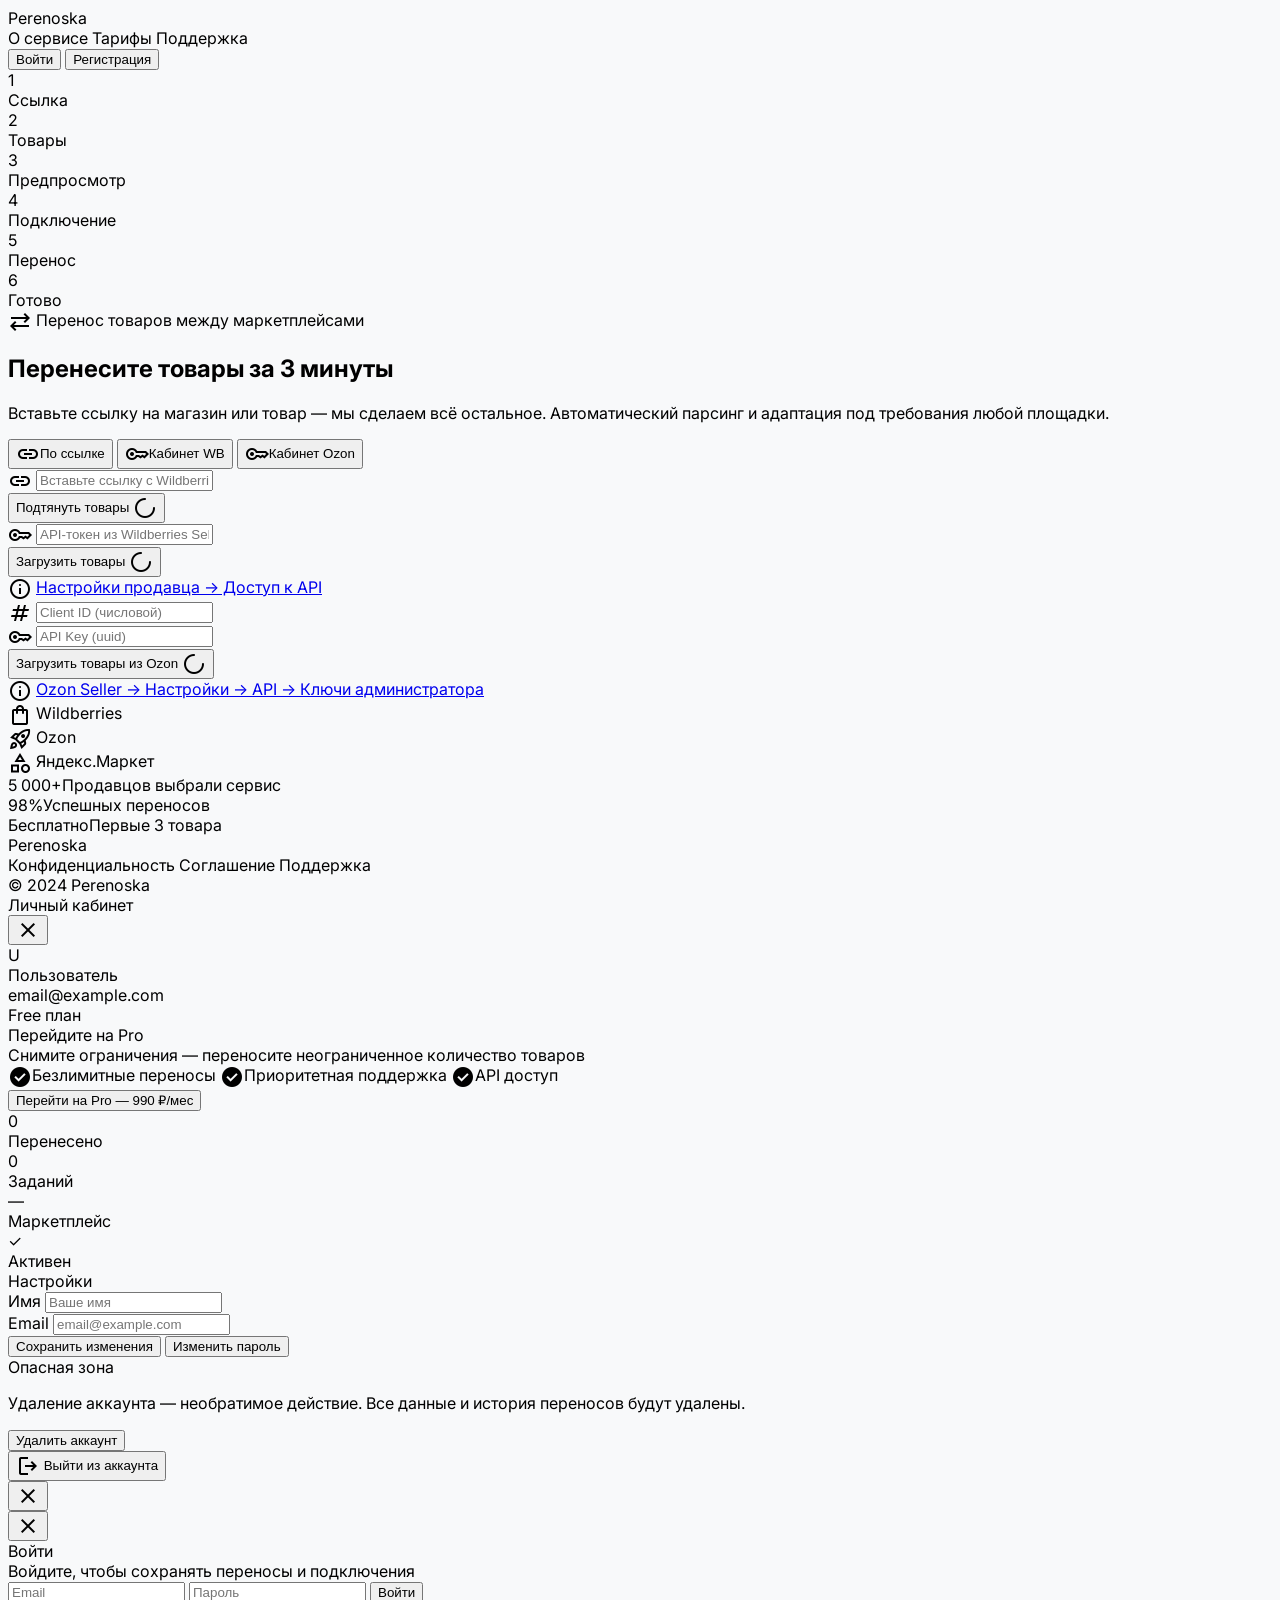
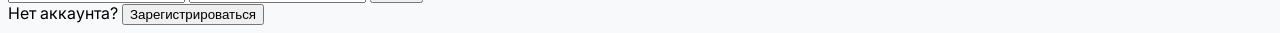
==== commit f6f5ea64: "feat: реальный перенос товаров, вкладки WB/Ozon, исправление изображений - Заменить симуляцию перено" ====
--- a/app/static/index.html
+++ b/app/static/index.html
@@ -129,7 +129,20 @@
         <p class="text-lg text-on-surface-variant leading-relaxed mb-10 max-w-2xl">
           Вставьте ссылку на магазин или товар — мы сделаем всё остальное. Автоматический парсинг и адаптация под требования любой площадки.
         </p>
-        <div class="bg-surface-container-lowest p-2 rounded-2xl shadow-sm border border-outline-variant/10 mb-5">
+        <!-- Input mode tabs -->
+        <div class="flex flex-wrap gap-2 mb-3">
+          <button id="tab-url" onclick="switchInputTab('url')" class="flex items-center gap-1.5 py-2 px-4 rounded-full text-sm font-semibold bg-primary text-white shadow-sm transition-all">
+            <span class="material-symbols-outlined text-[16px]">link</span>По ссылке
+          </button>
+          <button id="tab-wb-api" onclick="switchInputTab('wb-api')" class="flex items-center gap-1.5 py-2 px-4 rounded-full text-sm font-semibold bg-surface-container text-on-surface-variant hover:bg-surface-container-high transition-all">
+            <span class="material-symbols-outlined text-[16px]">key</span>Кабинет WB
+          </button>
+          <button id="tab-ozon-api" onclick="switchInputTab('ozon-api')" class="flex items-center gap-1.5 py-2 px-4 rounded-full text-sm font-semibold bg-surface-container text-on-surface-variant hover:bg-surface-container-high transition-all">
+            <span class="material-symbols-outlined text-[16px]">key</span>Кабинет Ozon
+          </button>
+        </div>
+        <!-- URL input panel -->
+        <div id="url-panel" class="bg-surface-container-lowest p-2 rounded-2xl shadow-sm border border-outline-variant/10 mb-5">
           <div class="flex flex-col md:flex-row gap-3">
             <div class="flex-grow flex items-center px-4 bg-surface-container-low rounded-xl focus-within:ring-2 focus-within:ring-primary/40 transition-all">
               <span class="material-symbols-outlined text-outline mr-3 flex-shrink-0">link</span>
@@ -141,6 +154,45 @@
             </button>
           </div>
         </div>
+        <!-- WB API panel -->
+        <div id="wb-api-panel" class="hidden bg-surface-container-lowest p-2 rounded-2xl shadow-sm border border-outline-variant/10 mb-3">
+          <div class="flex flex-col md:flex-row gap-3">
+            <div class="flex-grow flex items-center px-4 bg-surface-container-low rounded-xl focus-within:ring-2 focus-within:ring-[#C41C7E]/40 transition-all">
+              <span class="material-symbols-outlined text-outline mr-3 flex-shrink-0">key</span>
+              <input id="wb-token-input" class="w-full h-14 bg-transparent border-none focus:ring-0 text-on-surface placeholder:text-outline font-medium text-base" placeholder="API-токен из Wildberries Seller..." type="password"/>
+            </div>
+            <button id="wb-fetch-btn" onclick="fetchWbCabinet()" class="bg-gradient-to-br from-[#C41C7E] to-[#e91e8c] text-white px-10 h-14 rounded-full font-semibold shadow-lg shadow-pink-200 hover:shadow-pink-300 active:scale-95 transition-all flex items-center justify-center gap-2 whitespace-nowrap">
+              <span id="wb-fetch-btn-text">Загрузить товары</span>
+              <span id="wb-fetch-spinner" class="material-symbols-outlined text-[20px] animate-spin hidden">progress_activity</span>
+            </button>
+          </div>
+          <div class="mt-2 px-2 pb-1 text-xs text-on-surface-variant flex items-center gap-1.5">
+            <span class="material-symbols-outlined text-[14px] text-outline">info</span>
+            <a href="https://seller.wildberries.ru/supplier-settings/access-to-new-api" target="_blank" class="text-primary hover:underline font-medium ml-1">Настройки продавца → Доступ к API</a>
+          </div>
+        </div>
+        <!-- Ozon API panel -->
+        <div id="ozon-api-panel" class="hidden bg-surface-container-lowest p-4 rounded-2xl shadow-sm border border-outline-variant/10 mb-3">
+          <div class="grid md:grid-cols-2 gap-3 mb-3">
+            <div class="flex items-center px-4 bg-surface-container-low rounded-xl focus-within:ring-2 focus-within:ring-[#005BFF]/40 transition-all">
+              <span class="material-symbols-outlined text-outline mr-3 flex-shrink-0 text-[18px]">tag</span>
+              <input id="ozon-client-id-input" class="w-full h-12 bg-transparent border-none focus:ring-0 text-on-surface placeholder:text-outline font-medium text-sm" placeholder="Client ID (числовой)" type="text" autocomplete="off"/>
+            </div>
+            <div class="flex items-center px-4 bg-surface-container-low rounded-xl focus-within:ring-2 focus-within:ring-[#005BFF]/40 transition-all">
+              <span class="material-symbols-outlined text-outline mr-3 flex-shrink-0 text-[18px]">key</span>
+              <input id="ozon-api-key-input" class="w-full h-12 bg-transparent border-none focus:ring-0 text-on-surface placeholder:text-outline font-medium text-sm" placeholder="API Key (uuid)" type="password" autocomplete="off"/>
+            </div>
+          </div>
+          <button id="ozon-fetch-btn" onclick="fetchOzonCabinet()" class="w-full py-3.5 bg-gradient-to-br from-[#005BFF] to-[#0073ff] text-white rounded-xl font-semibold shadow-md shadow-blue-200 hover:shadow-blue-300 active:scale-95 transition-all flex items-center justify-center gap-2">
+            <span id="ozon-fetch-btn-text">Загрузить товары из Ozon</span>
+            <span id="ozon-fetch-spinner" class="material-symbols-outlined text-[20px] animate-spin hidden">progress_activity</span>
+          </button>
+          <div class="mt-2 px-1 text-xs text-on-surface-variant flex items-center gap-1.5">
+            <span class="material-symbols-outlined text-[14px] text-outline">info</span>
+            <a href="https://seller.ozon.ru/app/settings/api-keys" target="_blank" class="text-[#005BFF] hover:underline font-medium ml-1">Ozon Seller → Настройки → API → Ключи администратора</a>
+          </div>
+        </div>
+        <!-- Yandex Market API panel -->
         <div id="fetch-error" class="hidden mb-4 px-4 py-3 bg-red-50 border border-red-200 rounded-xl text-red-700 text-sm font-medium"></div>
         <div class="flex flex-wrap gap-3">
           <div class="flex items-center h-8 px-4 rounded-full bg-[#C41C7E]/10 text-[#C41C7E]">
@@ -242,7 +294,7 @@
           <div class="p-6">
             <div class="flex gap-5 mb-6">
               <div class="w-36 h-48 rounded-lg overflow-hidden bg-surface-container-low flex-shrink-0 flex items-center justify-center">
-                <img id="s3-src-img" class="w-full h-full object-cover hidden" src="" alt=""/>
+                <img id="s3-src-img" class="w-full h-full object-cover hidden" src="" alt="" onerror="wbBasketFallback(this)"/>
                 <span id="s3-src-img-placeholder" class="material-symbols-outlined text-5xl text-outline">image</span>
               </div>
               <div class="flex flex-col gap-2 min-w-0">
@@ -273,7 +325,7 @@
           <div class="p-6">
             <div class="flex gap-5 mb-6">
               <div class="w-36 h-48 rounded-lg overflow-hidden bg-surface-container-low flex-shrink-0 relative flex items-center justify-center">
-                <img id="s3-dst-img" class="w-full h-full object-cover hidden" src="" alt=""/>
+                <img id="s3-dst-img" class="w-full h-full object-cover hidden" src="" alt="" onerror="wbBasketFallback(this)"/>
                 <span id="s3-dst-img-placeholder" class="material-symbols-outlined text-5xl text-outline">image</span>
                 <div class="absolute inset-0 bg-indigo-500/10 flex items-end justify-end p-2">
                   <div class="bg-white/90 p-1 rounded-full shadow-sm">
@@ -766,6 +818,167 @@
   if (e.key === 'Enter') fetchProducts();
 });
 
+// ===== SCREEN 1: INPUT TABS =====
+const _TAB_ACTIVE = 'flex items-center gap-1.5 py-2 px-4 rounded-full text-sm font-semibold bg-primary text-white shadow-sm transition-all';
+const _TAB_INACTIVE = 'flex items-center gap-1.5 py-2 px-4 rounded-full text-sm font-semibold bg-surface-container text-on-surface-variant hover:bg-surface-container-high transition-all';
+const _TABS = ['url', 'wb-api', 'ozon-api'];
+
+function switchInputTab(tab) {
+  _TABS.forEach(t => {
+    const btn = document.getElementById('tab-' + t);
+    const panel = document.getElementById(t === 'url' ? 'url-panel' : t + '-panel');
+    if (btn) btn.className = t === tab ? _TAB_ACTIVE : _TAB_INACTIVE;
+    if (panel) panel.classList.toggle('hidden', t !== tab);
+  });
+  document.getElementById('fetch-error').classList.add('hidden');
+}
+
+async function fetchWbCabinet() {
+  const token = document.getElementById('wb-token-input').value.trim();
+  const errEl = document.getElementById('fetch-error');
+  errEl.classList.add('hidden');
+  if (!token) { errEl.textContent = 'Введите WB API-токен'; errEl.classList.remove('hidden'); return; }
+  if (!state.token) {
+    errEl.textContent = 'Войдите в аккаунт, чтобы использовать API Wildberries';
+    errEl.classList.remove('hidden');
+    openAuthModal('login');
+    return;
+  }
+  const btn = document.getElementById('wb-fetch-btn');
+  const txt = document.getElementById('wb-fetch-btn-text');
+  const spin = document.getElementById('wb-fetch-spinner');
+  btn.disabled = true; txt.textContent = 'Загружаю...'; spin.classList.remove('hidden');
+  try {
+    // Save WB token
+    const saveRes = await fetch('/api/v1/connections/wb', {
+      method: 'PUT',
+      headers: { 'Content-Type': 'application/json', 'Authorization': `Bearer ${state.token}` },
+      body: JSON.stringify({ marketplace: 'wb', token })
+    });
+    if (!saveRes.ok) {
+      const err = await saveRes.json().catch(() => ({}));
+      throw new Error(err.detail || 'Не удалось сохранить токен WB');
+    }
+    // Fetch products from cabinet
+    const prodRes = await fetch('/api/v1/catalog/products?marketplace=wb&limit=100', {
+      headers: { 'Authorization': `Bearer ${state.token}` }
+    });
+    let products;
+    try { products = await prodRes.json(); } catch { throw new Error('Ошибка сервера. Проверьте токен WB.'); }
+    if (!prodRes.ok) throw new Error(products.detail || 'Ошибка загрузки товаров WB');
+    state.marketplace = 'wb';
+    state.products = products;
+    renderScreen2({ marketplace: 'wb', products, total: products.length });
+    goToScreen(2);
+  } catch (e) {
+    errEl.textContent = e.message;
+    errEl.classList.remove('hidden');
+  } finally {
+    btn.disabled = false; txt.textContent = 'Загрузить товары'; spin.classList.add('hidden');
+  }
+}
+
+async function fetchOzonCabinet() {
+  const clientId = document.getElementById('ozon-client-id-input').value.trim();
+  const apiKey = document.getElementById('ozon-api-key-input').value.trim();
+  const errEl = document.getElementById('fetch-error');
+  errEl.classList.add('hidden');
+  if (!clientId || !apiKey) { errEl.textContent = 'Введите Client ID и API Key от Ozon'; errEl.classList.remove('hidden'); return; }
+  if (!state.token) { errEl.textContent = 'Войдите в аккаунт, чтобы использовать API Ozon'; errEl.classList.remove('hidden'); openAuthModal('login'); return; }
+  const btn = document.getElementById('ozon-fetch-btn');
+  const txt = document.getElementById('ozon-fetch-btn-text');
+  const spin = document.getElementById('ozon-fetch-spinner');
+  btn.disabled = true; txt.textContent = 'Загружаю...'; spin.classList.remove('hidden');
+  try {
+    const saveRes = await fetch('/api/v1/connections/ozon', {
+      method: 'PUT',
+      headers: { 'Content-Type': 'application/json', 'Authorization': `Bearer ${state.token}` },
+      body: JSON.stringify({ marketplace: 'ozon', client_id: clientId, api_key: apiKey })
+    });
+    if (!saveRes.ok) { const e = await saveRes.json().catch(() => ({})); throw new Error(e.detail || 'Не удалось сохранить ключи Ozon'); }
+    const prodRes = await fetch('/api/v1/catalog/products?marketplace=ozon&limit=100', {
+      headers: { 'Authorization': `Bearer ${state.token}` }
+    });
+    let products; try { products = await prodRes.json(); } catch { throw new Error('Ошибка сервера. Проверьте ключи Ozon.'); }
+    if (!prodRes.ok) throw new Error(products.detail || 'Ошибка загрузки товаров Ozon');
+    state.marketplace = 'ozon';
+    state.products = products;
+    renderScreen2({ marketplace: 'ozon', products, total: products.length });
+    goToScreen(2);
+  } catch (e) {
+    errEl.textContent = e.message; errEl.classList.remove('hidden');
+  } finally {
+    btn.disabled = false; txt.textContent = 'Загрузить товары из Ozon'; spin.classList.add('hidden');
+  }
+}
+
+async function fetchYmCabinet() {
+  const token = document.getElementById('ym-token-input').value.trim();
+  const businessId = document.getElementById('ym-business-id-input').value.trim();
+  const campaignId = document.getElementById('ym-campaign-id-input').value.trim();
+  const errEl = document.getElementById('fetch-error');
+  errEl.classList.add('hidden');
+  if (!token || !businessId || !campaignId) { errEl.textContent = 'Введите OAuth-токен, Business ID и Campaign ID'; errEl.classList.remove('hidden'); return; }
+  if (!state.token) { errEl.textContent = 'Войдите в аккаунт, чтобы использовать API Яндекс.Маркет'; errEl.classList.remove('hidden'); openAuthModal('login'); return; }
+  const btn = document.getElementById('ym-fetch-btn');
+  const txt = document.getElementById('ym-fetch-btn-text');
+  const spin = document.getElementById('ym-fetch-spinner');
+  btn.disabled = true; txt.textContent = 'Загружаю...'; spin.classList.remove('hidden');
+  try {
+    const saveRes = await fetch('/api/v1/connections/yandex_market', {
+      method: 'PUT',
+      headers: { 'Content-Type': 'application/json', 'Authorization': `Bearer ${state.token}` },
+      body: JSON.stringify({ marketplace: 'yandex_market', token, business_id: parseInt(businessId), campaign_id: parseInt(campaignId) })
+    });
+    if (!saveRes.ok) { const e = await saveRes.json().catch(() => ({})); throw new Error(e.detail || 'Не удалось сохранить данные Яндекс.Маркет'); }
+    const prodRes = await fetch('/api/v1/catalog/products?marketplace=yandex_market&limit=100', {
+      headers: { 'Authorization': `Bearer ${state.token}` }
+    });
+    let products; try { products = await prodRes.json(); } catch { throw new Error('Ошибка сервера. Проверьте данные Яндекс.Маркет.'); }
+    if (!prodRes.ok) throw new Error(products.detail || 'Ошибка загрузки товаров Яндекс.Маркет');
+    state.marketplace = 'yandex_market';
+    state.products = products;
+    renderScreen2({ marketplace: 'yandex_market', products, total: products.length });
+    goToScreen(2);
+  } catch (e) {
+    errEl.textContent = e.message; errEl.classList.remove('hidden');
+  } finally {
+    btn.disabled = false; txt.textContent = 'Загрузить товары из Яндекс.Маркет'; spin.classList.add('hidden');
+  }
+}
+
+// WB basket resolver — probes ALL baskets 01-30 in parallel, sets the first one that loads
+function wbLoadImg(imgEl, path) {
+  if (imgEl._wbResolving) return;
+  imgEl._wbResolving = true;
+  let resolved = false;
+  for (let n = 1; n <= 30; n++) {
+    const test = new Image();
+    test.onload = () => {
+      if (resolved) return;
+      resolved = true;
+      imgEl.src = test.src;
+      imgEl.classList.remove('hidden');
+      const ph = document.getElementById(imgEl.id + '-placeholder');
+      if (ph) ph.classList.add('hidden');
+      imgEl._wbResolving = false;
+    };
+    test.src = `https://basket-${String(n).padStart(2,'0')}.wbbasket.ru${path}`;
+  }
+}
+
+// Called from onerror on img tags — extract path and start parallel probe
+function wbBasketFallback(img) {
+  const m = img.src.match(/basket-\d+\.wbbasket\.ru(\/vol\d+\/part\d+\/\d+\/images\/big\/1\.webp)/);
+  if (!m) return;
+  img.onerror = null; // prevent re-triggering
+  wbLoadImg(img, m[1]);
+}
+
+function proxyImg(url) {
+  return url || '';
+}
+
 // ===== SCREEN 2: PRODUCTS =====
 function renderScreen2(data) {
   state.selectedIds.clear();
@@ -786,7 +999,7 @@
   empty.classList.add('hidden');
   const isSelected = id => state.selectedIds.has(id);
   grid.innerHTML = products.map(p => {
-    const img = p.images && p.images[0] ? p.images[0] : '';
+    const img = p.images && p.images[0] ? proxyImg(p.images[0]) : '';
     const price = p.price ? Number(p.price).toLocaleString('ru') + ' ₽' : '';
     const cat = p.category_name || '';
     const sel = isSelected(p.id);
@@ -797,7 +1010,7 @@
         </div>
       </div>
       ${img
-        ? `<div class="h-52 bg-surface-container-low overflow-hidden"><img src="${img}" alt="${escHtml(p.title)}" class="w-full h-full object-cover group-hover:scale-105 transition-transform duration-500" loading="lazy"/></div>`
+        ? `<div class="h-52 bg-surface-container-low overflow-hidden"><img src="${img}" alt="${escHtml(p.title)}" class="w-full h-full object-cover group-hover:scale-105 transition-transform duration-500" loading="lazy" onerror="wbBasketFallback(this)"/></div>`
         : `<div class="h-52 bg-surface-container flex items-center justify-center"><span class="material-symbols-outlined text-5xl text-outline">image</span></div>`}
       <div class="p-5">
         ${cat ? `<span class="text-[10px] font-bold uppercase tracking-widest text-outline mb-1 block">${escHtml(cat)}</span>` : ''}
@@ -843,41 +1056,83 @@
   const selected = state.products.filter(p => state.selectedIds.has(p.id));
   if (!selected.length) return;
   const p = selected[0];
-  const img = p.images && p.images[0] ? p.images[0] : '';
-  const price = p.price ? Number(p.price).toLocaleString('ru') + ' ₽' : '';
+  const raw = p.raw || {};
+  const img = p.images && p.images[0] ? proxyImg(p.images[0]) : '';
+
+  // Price: from p.price, raw.priceU, or nested sizes price
+  const sz0 = (raw.sizes || [])[0];
+  const priceNum = p.price ? Number(p.price)
+    : raw.priceU ? Math.round(raw.priceU / 100)
+    : sz0?.price?.product ? Math.round(sz0.price.product / 100)
+    : null;
+  const origPriceNum = sz0?.price?.basic ? Math.round(sz0.price.basic / 100) : null;
+  const price = priceNum ? priceNum.toLocaleString('ru') + ' ₽' : '';
+  const origPrice = (origPriceNum && origPriceNum !== priceNum) ? origPriceNum.toLocaleString('ru') + ' ₽' : '';
+
+  const brand = raw.brand || p.category_name || '';
+  const category = raw.entity || raw.subjectName || raw.subjectRootName || '';
+  const desc = p.description || raw.description || '';
+  const currency = p.currency || 'RUB';
 
   function setImg(imgEl, placeholderEl, src) {
-    if (src) {
-      imgEl.src = src;
-      imgEl.classList.remove('hidden');
-      placeholderEl.classList.add('hidden');
-    } else {
-      imgEl.classList.add('hidden');
-      placeholderEl.classList.remove('hidden');
-    }
+    if (src) { imgEl.src = src; imgEl.classList.remove('hidden'); placeholderEl.classList.add('hidden'); }
+    else { imgEl.classList.add('hidden'); placeholderEl.classList.remove('hidden'); }
   }
   setImg(document.getElementById('s3-src-img'), document.getElementById('s3-src-img-placeholder'), img);
   setImg(document.getElementById('s3-dst-img'), document.getElementById('s3-dst-img-placeholder'), img);
 
+  // Source card
   document.getElementById('s3-src-title').textContent = p.title;
   document.getElementById('s3-src-price').textContent = price;
-  document.getElementById('s3-src-desc').textContent = p.description || 'Описание отсутствует';
-  document.getElementById('s3-dst-title').textContent = p.title + ' — адаптировано для Ozon';
+  document.getElementById('s3-src-desc').textContent = desc || 'Описание отсутствует';
+
+  // Collect sizes names
+  const sizeNames = (raw.sizes || []).map(s => s.origName || s.name).filter(Boolean);
+
+  const srcRows = [
+    ['ID товара', p.id],
+    brand ? ['Бренд', brand] : null,
+    category ? ['Категория', category] : null,
+    (raw.supplier && raw.supplier !== brand) ? ['Продавец', raw.supplier] : null,
+    price ? ['Цена', price + (origPrice ? ` (было ${origPrice})` : '')] : null,
+    ['Валюта', currency],
+    raw.rating ? ['Рейтинг', `${raw.rating} ★ (${(raw.feedbacks || 0).toLocaleString('ru')} отзывов)`] : null,
+    sizeNames.length ? ['Размеры', sizeNames.slice(0, 6).join(', ')] : null,
+    raw.weight ? ['Вес, кг', raw.weight] : null,
+    raw.volume ? ['Объём, л', raw.volume] : null,
+  ].filter(Boolean);
+  (raw.options || []).slice(0, 8).forEach(o => { if (o.name && o.value) srcRows.push([o.name, o.value]); });
+
+  document.getElementById('s3-src-attrs').innerHTML = srcRows.map(([k, v]) =>
+    `<div class="text-slate-500 text-sm">${escHtml(k)}</div><div class="font-medium text-sm">${escHtml(String(v))}</div>`
+  ).join('');
+
+  // Destination card
+  document.getElementById('s3-dst-title').textContent = p.title;
   document.getElementById('s3-dst-price').textContent = price;
 
-  const raw = p.raw || {};
-  document.getElementById('s3-src-attrs').innerHTML = `
-    <div class="text-slate-500">ID товара</div><div class="font-medium">${escHtml(p.id)}</div>
-    <div class="text-slate-500">Бренд</div><div class="font-medium">${escHtml(raw.brand || p.category_name || '—')}</div>
-    <div class="text-slate-500">Цена</div><div class="font-medium">${price || '—'}</div>
-    <div class="text-slate-500">Валюта</div><div class="font-medium">RUB</div>
-  `;
-  document.getElementById('s3-dst-attrs').innerHTML = ['Тип товара', 'Категория Ozon', 'НДС', 'Валюта'].map(label =>
+  const dstRows = [
+    { label: 'Категория Ozon', value: category || 'Сопоставится автоматически' },
+    { label: 'Бренд', value: brand || '—' },
+    price ? { label: 'Цена', value: price } : null,
+    origPrice ? { label: 'Старая цена', value: origPrice } : null,
+    { label: 'Валюта', value: currency },
+    { label: 'НДС', value: '20%' },
+    sizeNames.length ? { label: 'Размеры', value: sizeNames.slice(0, 6).join(', ') } : null,
+    raw.weight ? { label: 'Вес, кг', value: String(raw.weight) } : null,
+    raw.volume ? { label: 'Объём, л', value: String(raw.volume) } : null,
+  ].filter(Boolean);
+  (raw.options || []).slice(0, 5).forEach(o => {
+    if (o.name && o.value) dstRows.push({ label: o.name, value: String(o.value) });
+  });
+
+  document.getElementById('s3-dst-attrs').innerHTML = dstRows.map(({label, value}) =>
     `<div class="flex items-center justify-between p-3 bg-surface-container-low rounded-lg">
-      <div><span class="text-[10px] font-bold text-slate-400 uppercase tracking-tight block">${label}</span><span class="text-sm font-semibold">Автоматически</span></div>
+      <div><span class="text-[10px] font-bold text-slate-400 uppercase tracking-tight block">${escHtml(label)}</span><span class="text-sm font-semibold">${escHtml(value)}</span></div>
       <span class="material-symbols-outlined text-emerald-500" style="font-variation-settings:'FILL' 1">check_circle</span>
     </div>`
   ).join('');
+
   goToScreen(3);
 }
 
@@ -896,40 +1151,127 @@
   }
 }
 
-function connectViaAPI() {
+async function connectViaAPI() {
   const clientId = document.getElementById('api-client-id').value.trim();
   const apiKey = document.getElementById('api-key').value.trim();
   if (!clientId || !apiKey) { alert('Введите Client ID и API Key'); return; }
+
+  if (!state.token) {
+    openAuthModal('login');
+    return;
+  }
+
+  const total = Math.max(state.selectedIds.size, 1);
   goToScreen(5);
-  startTransferSimulation();
-}
-
-// ===== SCREEN 5: PROGRESS =====
+  _resetTransferSteps();
+  updateCircularProgress(0, 0, total);
+
+  // Step 0: Сохранение ключей Ozon
+  _setTransferStep(0, 'active');
+  try {
+    const r = await fetch('/api/v1/connections/ozon', {
+      method: 'PUT',
+      headers: { 'Content-Type': 'application/json', 'Authorization': `Bearer ${state.token}` },
+      body: JSON.stringify({ marketplace: 'ozon', client_id: clientId, api_key: apiKey })
+    });
+    if (!r.ok) { const e = await r.json().catch(() => ({})); throw new Error(e.detail || 'Ошибка сохранения ключей'); }
+  } catch (e) { _setTransferStep(0, 'error', e.message); return; }
+  _setTransferStep(0, 'done');
+
+  // Step 1: Запуск переноса
+  _setTransferStep(1, 'active');
+  let jobId;
+  try {
+    const overrides = {};
+    state.products.filter(p => state.selectedIds.has(p.id)).forEach(p => { overrides[p.id] = p.raw || {}; });
+    const r = await fetch('/api/v1/transfers', {
+      method: 'POST',
+      headers: { 'Content-Type': 'application/json', 'Authorization': `Bearer ${state.token}` },
+      body: JSON.stringify({
+        source_marketplace: state.marketplace || 'wb',
+        target_marketplace: 'ozon',
+        product_ids: [...state.selectedIds],
+        product_overrides: overrides,
+      })
+    });
+    let job; try { job = await r.json(); } catch { throw new Error('Ошибка сервера'); }
+    if (!r.ok) throw new Error(job.detail || 'Ошибка запуска переноса');
+    jobId = job.id;
+  } catch (e) { _setTransferStep(1, 'error', e.message); return; }
+  _setTransferStep(1, 'done');
+  updateCircularProgress(40, Math.round(total * 0.4), total);
+
+  // Steps 2-4: Поллинг статуса задачи
+  _setTransferStep(2, 'active');
+  await _pollTransferJob(jobId, total);
+}
+
+function _resetTransferSteps() {
+  document.querySelectorAll('.transfer-step').forEach(s => {
+    s.querySelector('.step-icon').className = 'step-icon w-8 h-8 rounded-full bg-surface-container flex items-center justify-center flex-shrink-0 text-outline';
+    s.querySelector('.step-icon').innerHTML = s.querySelector('.step-icon').innerHTML;
+    s.querySelector('.step-status').textContent = 'В очереди';
+    s.querySelector('.step-status').className = 'step-status text-xs text-outline font-medium';
+  });
+}
+
+function _setTransferStep(idx, st, msg) {
+  const steps = document.querySelectorAll('.transfer-step');
+  if (idx >= steps.length) return;
+  const s = steps[idx];
+  const icon = s.querySelector('.step-icon');
+  const status = s.querySelector('.step-status');
+  if (st === 'active') {
+    icon.className = 'step-icon w-8 h-8 rounded-full bg-primary-fixed flex items-center justify-center flex-shrink-0 text-primary animate-spin';
+    status.textContent = 'Выполняется...'; status.className = 'step-status text-xs text-primary font-bold';
+  } else if (st === 'done') {
+    icon.className = 'step-icon w-8 h-8 rounded-full bg-emerald-100 flex items-center justify-center flex-shrink-0 text-emerald-600';
+    icon.innerHTML = '<span class="material-symbols-outlined text-lg" style="font-variation-settings:\'wght\' 700">done_all</span>';
+    status.textContent = 'Завершено'; status.className = 'step-status text-xs text-emerald-600 font-medium';
+  } else if (st === 'error') {
+    icon.className = 'step-icon w-8 h-8 rounded-full bg-red-100 flex items-center justify-center flex-shrink-0 text-red-600';
+    icon.innerHTML = '<span class="material-symbols-outlined text-lg">error</span>';
+    status.textContent = msg || 'Ошибка'; status.className = 'step-status text-xs text-red-600 font-medium';
+  }
+}
+
+async function _pollTransferJob(jobId, total) {
+  const statusPct = { pending: 50, submitted: 60, processing: 80, completed: 100, failed: 0 };
+  for (let i = 0; i < 60; i++) {
+    await new Promise(r => setTimeout(r, 2500));
+    try {
+      const r = await fetch(`/api/v1/transfers/${jobId}/sync`, {
+        method: 'POST', headers: { 'Authorization': `Bearer ${state.token}` }
+      });
+      let job; try { job = await r.json(); } catch { continue; }
+      if (!r.ok) continue;
+      const pct = statusPct[job.status] ?? 50;
+      updateCircularProgress(pct, Math.round(total * pct / 100), total);
+      if (job.status === 'completed') {
+        _setTransferStep(2, 'done'); _setTransferStep(3, 'done'); _setTransferStep(4, 'done');
+        setTimeout(() => { renderScreen6(total); goToScreen(6); }, 600);
+        return;
+      }
+      if (job.status === 'failed') {
+        _setTransferStep(2, 'error', job.error_message || 'Ошибка при переносе'); return;
+      }
+    } catch { /* continue polling */ }
+  }
+  _setTransferStep(2, 'error', 'Превышено время ожидания ответа от Ozon');
+}
+
+// ===== SCREEN 5: PROGRESS (simulation — used when not logged in) =====
 function startTransferSimulation() {
   const total = Math.max(state.selectedIds.size, 1);
   const durations = [1200, 2200, 3000, 2000, 1500];
-  const steps = document.querySelectorAll('.transfer-step');
-  steps.forEach(s => {
-    s.querySelector('.step-icon').className = 'step-icon w-8 h-8 rounded-full bg-surface-container flex items-center justify-center flex-shrink-0 text-outline';
-    s.querySelector('.step-status').textContent = 'В очереди';
-    s.querySelector('.step-status').className = 'step-status text-xs text-outline font-medium';
-  });
+  _resetTransferSteps();
   updateCircularProgress(0, 0, total);
-
   function activateStep(idx) {
-    if (idx >= steps.length) { setTimeout(() => { renderScreen6(total); goToScreen(6); }, 500); return; }
-    const s = steps[idx];
-    s.querySelector('.step-icon').className = 'step-icon w-8 h-8 rounded-full bg-primary-fixed flex items-center justify-center flex-shrink-0 text-primary animate-spin';
-    s.querySelector('.step-status').textContent = 'Выполняется...';
-    s.querySelector('.step-status').className = 'step-status text-xs text-primary font-bold';
+    if (idx >= document.querySelectorAll('.transfer-step').length) { setTimeout(() => { renderScreen6(total); goToScreen(6); }, 500); return; }
+    _setTransferStep(idx, 'active');
     setTimeout(() => {
-      s.querySelector('.step-icon').className = 'step-icon w-8 h-8 rounded-full bg-emerald-100 flex items-center justify-center flex-shrink-0 text-emerald-600';
-      s.querySelector('.step-icon').innerHTML = '<span class="material-symbols-outlined text-lg" style="font-variation-settings:\'wght\' 700">done_all</span>';
-      s.querySelector('.step-status').textContent = 'Завершено';
-      s.querySelector('.step-status').className = 'step-status text-xs text-emerald-600 font-medium';
-      const pct = Math.round((idx + 1) / steps.length * 100);
-      const done = Math.round((idx + 1) / steps.length * total);
-      updateCircularProgress(pct, done, total);
+      _setTransferStep(idx, 'done');
+      updateCircularProgress(Math.round((idx+1)/5*100), Math.round((idx+1)/5*total), total);
       activateStep(idx + 1);
     }, durations[idx]);
   }
@@ -948,11 +1290,11 @@
   document.getElementById('s6-subtitle').textContent = total + ' ' + pluralProducts(total) + ' теперь доступны на Ozon';
   const selected = state.products.filter(p => state.selectedIds.has(p.id));
   document.getElementById('s6-products-list').innerHTML = selected.slice(0, 5).map(p => {
-    const img = p.images && p.images[0] ? p.images[0] : '';
+    const img = p.images && p.images[0] ? proxyImg(p.images[0]) : '';
     return `<div class="flex items-center justify-between">
       <div class="flex items-center gap-4">
         <div class="w-14 h-14 rounded-lg bg-surface-container-low overflow-hidden flex-shrink-0 flex items-center justify-center">
-          ${img ? `<img src="${img}" alt="${escHtml(p.title)}" class="w-full h-full object-cover" loading="lazy"/>` : '<span class="material-symbols-outlined text-3xl text-outline">image</span>'}
+          ${img ? `<img src="${img}" alt="${escHtml(p.title)}" class="w-full h-full object-cover" loading="lazy" onerror="wbBasketFallback(this)"/>` : '<span class="material-symbols-outlined text-3xl text-outline">image</span>'}
         </div>
         <div><h3 class="font-semibold text-on-surface line-clamp-1">${escHtml(p.title)}</h3><p class="text-xs text-on-surface-variant">ID: ${escHtml(p.id)}</p></div>
       </div>
